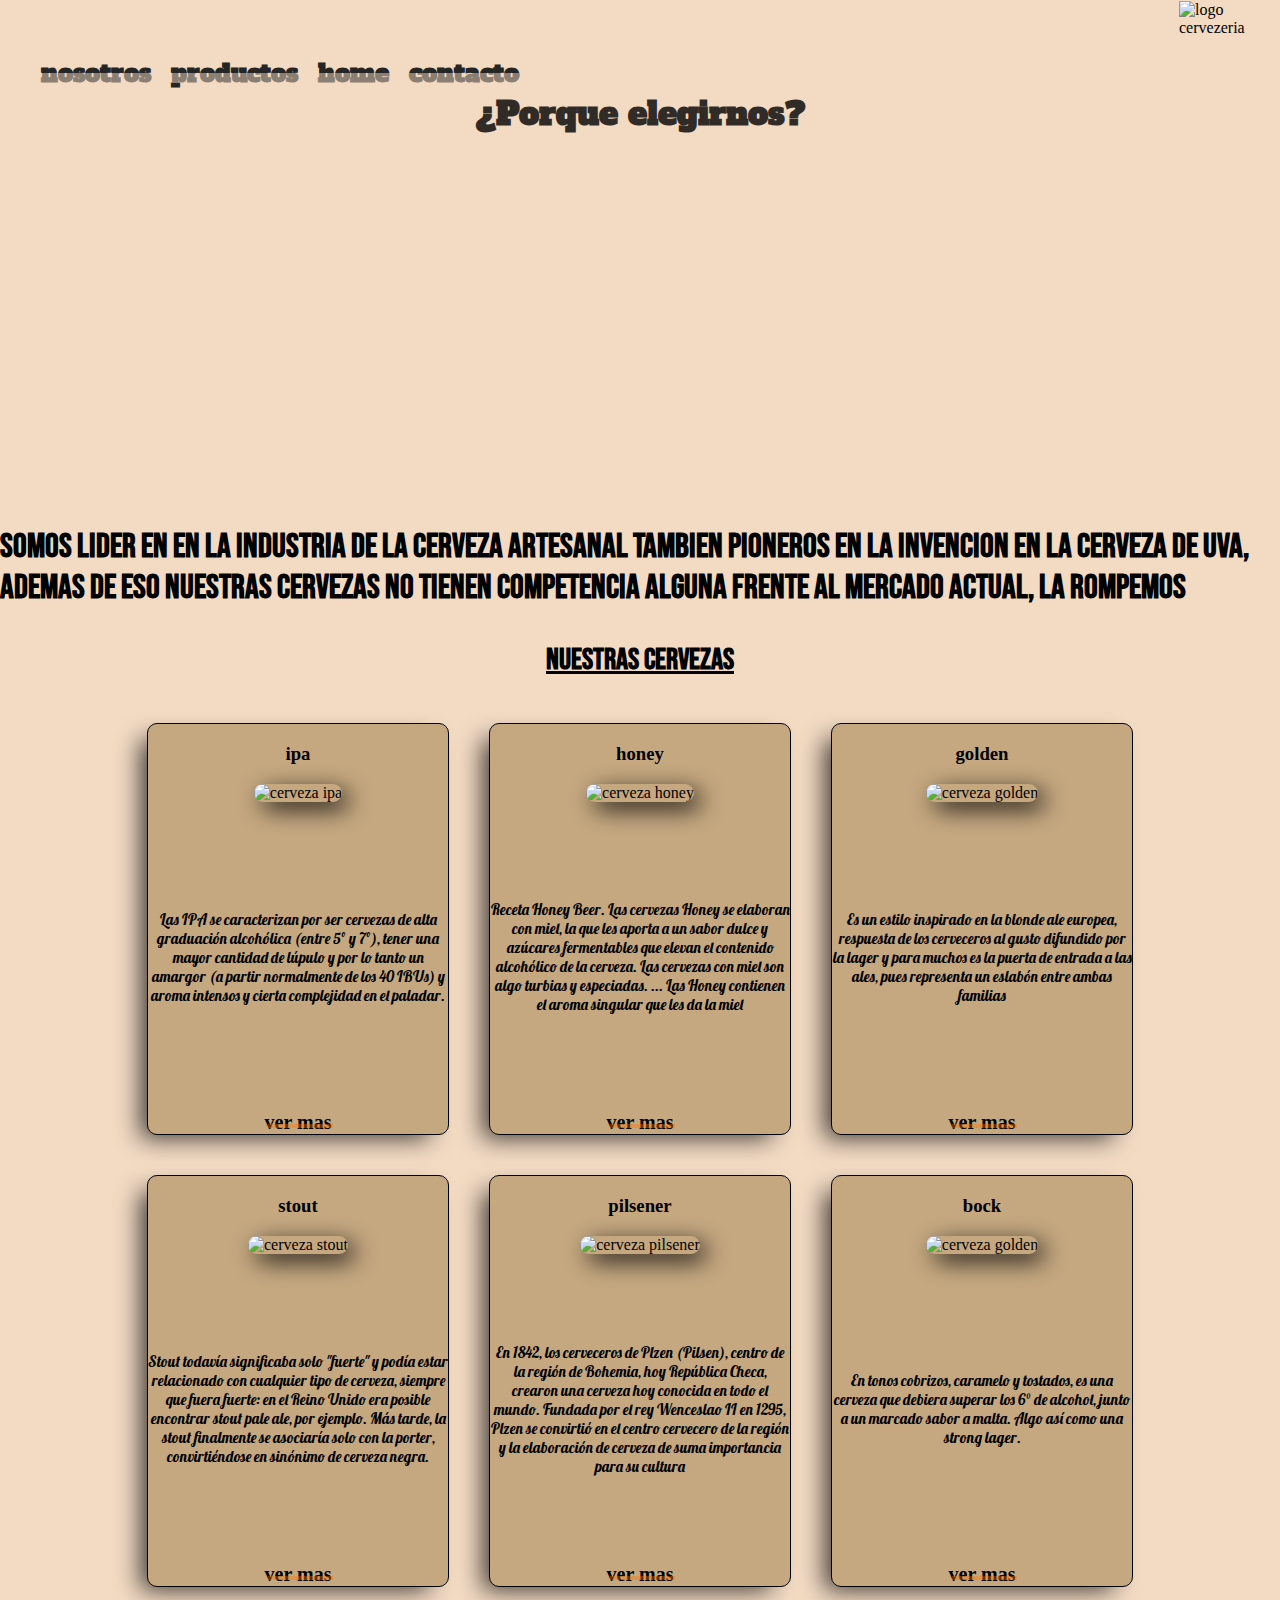
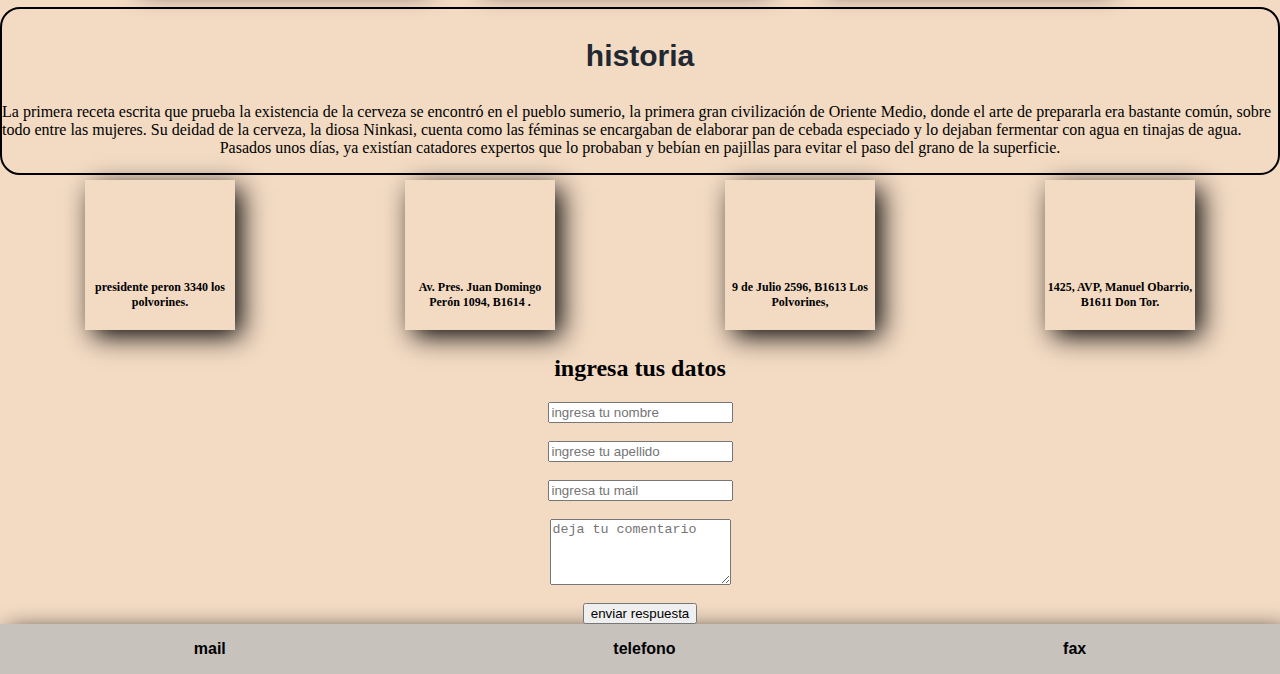
==== index.html @ 92545212 "subida" ====
<!DOCTYPE html>
<html lang="en">
  <head>
    <meta charset="UTF-8" />
    <meta http-equiv="X-UA-Compatible" content="IE=edge" />
    <meta name="viewport" content="width=device-width, initial-scale=1.0" />
    <title>Document</title>
    <link rel="stylesheet" href="styles.css" />
    <link rel="preconnect" href="https://fonts.gstatic.com" />
    <link
      href="https://fonts.googleapis.com/css2?family=Bebas+Neue&display=swap"
      rel="stylesheet"
    />
    <link rel="preconnect" href="https://fonts.gstatic.com" />
    <link
      href="https://fonts.googleapis.com/css2?family=Alfa+Slab+One&display=swap"
      rel="stylesheet"
    />
    <link rel="preconnect" href="https://fonts.gstatic.com" />
    <link
      href="https://fonts.googleapis.com/css2?family=Lobster&display=swap"
      rel="stylesheet"
    />
  </head>
  <body>
    <!-- navbar -->
    <nav>
      <!-- logo -->
      <img
        width="100px"
        src="https://st3.depositphotos.com/8387110/14008/v/600/depositphotos_140082502-stock-illustration-craft-beer-logo-vector-illustration.jpg"
        alt="logo cervezeria"
      />
      <div id="ul1">
        <ul>
          <li>
            <a href="#nosotros1a">nosotros</a>
            <div class="marron1"></div>
          </li>
          <li>
            <a href="#cervezas">productos</a>
            <div class="marron2"></div>
          </li>
          <li>
            <a href="#">home</a>
            <div class="marron3"></div>
          </li>
          <li>
            <a href="#contacto">contacto</a>
            <div class="marron4"></div>
          </li>
        </ul>
      </div>
    </nav>
    <!--home -->
    <header>
      <div id="home">
        <h1 class="h1">¿Porque elegirnos?</h1>
      </div>
    </header>
    <div>
      <p class="home2">
        somos lider en en la industria de la cerveza artesanal tambien pioneros
        en la invencion en la cerveza de uva, ademas de eso nuestras cervezas no
        tienen competencia alguna frente al mercado actual, la rompemos
      </p>
    </div>
    <!--(conteiner) section -->

    <h2 id="nc">Nuestras cervezas</h2>

    <div>
      <section id="cervezas123">
        <article>
          <div>
            <h3 class="tiposcervezas">ipa</h3>
            <img
              id="imgbirra"
              width="200px"
              height="200px"
              src="https://encrypted-tbn0.gstatic.com/images?q=tbn:ANd9GcQm0LpRQClct9SFVnupqAM121lbE4QmOv5eeg&usqp=CAU"
              alt="cerveza ipa"
            />
          </div>
          <div>
            <p>
              Las IPA se caracterizan por ser cervezas de alta graduación
              alcohólica (entre 5º y 7º), tener una mayor cantidad de lúpulo y
              por lo tanto un amargor (a partir normalmente de los 40 IBUs) y
              aroma intensos y cierta complejidad en el paladar.
            </p>
          </div>
          <div class="grispadre">
            <a href="#">ver mas</a>
            <div class="gris"></div>
          </div>
        </article>

        <article>
          <div>
            <h3 class="tiposcervezas">honey</h3>
            <img
              id="imgbirra"
              width="200px"
              src="https://i.pinimg.com/736x/e4/86/8b/e4868b13ad65757e437027c98bfe6259.jpg"
              alt="cerveza honey"
            />
          </div>
          <div>
            <p>
              Receta Honey Beer. Las cervezas Honey se elaboran con miel, la que
              les aporta a un sabor dulce y azúcares fermentables que elevan el
              contenido alcohólico de la cerveza. Las cervezas con miel son algo
              turbias y especiadas. ... Las Honey contienen el aroma singular
              que les da la miel
            </p>
          </div>
          <div class="grispadre">
            <a href="#">ver mas</a>
            <div class="gris"></div>
          </div>
        </article>

        <article>
          <div>
            <h3 class="tiposcervezas">golden</h3>
            <img
              id="imgbirra"
              width="200px"
              src="https://untappd.akamaized.net/photos/2020_09_14/b488976ab494a31472f28e29baf1fe9d_640x640.jpg"
              alt="cerveza golden"
            />
          </div>
          <div>
            <p>
              Es un estilo inspirado en la blonde ale europea, respuesta de los
              cerveceros al gusto difundido por la lager y para muchos es la
              puerta de entrada a las ales, pues representa un eslabón entre
              ambas familias
            </p>
          </div>
          <div class="grispadre">
            <a href="#">ver mas</a>
            <div class="gris"></div>
          </div>
        </article>
      </section>
    </div>

    <div>
      <section id="cervezas123">
        <article>
          <div>
            <h3 class="tiposcervezas">stout</h3>
            <img
              id="imgbirra"
              width="200px"
              height="200px"
              src="https://cdn.shopify.com/s/files/1/0339/9513/files/stoutjkhhf_600x600.jpg?v=1614768259"
              alt="cerveza stout"
            />
          </div>
          <div>
            <p>
              Stout todavía significaba solo "fuerte" y podía estar relacionado
              con cualquier tipo de cerveza, siempre que fuera fuerte: en el
              Reino Unido era posible encontrar stout pale ale, por ejemplo. Más
              tarde, la stout finalmente se asociaría solo con la porter,
              convirtiéndose en sinónimo de cerveza negra.
            </p>
          </div>
          <div class="grispadre">
            <a href="#">ver mas</a>
            <div class="gris"></div>
          </div>
        </article>

        <article>
          <div>
            <h3 class="tiposcervezas">pilsener</h3>
            <img
              id="imgbirra"
              width="200px"
              src="https://encrypted-tbn0.gstatic.com/images?q=tbn:ANd9GcQnhBqxGJTlVVDPF4VMhHCu3gKOAnJlY218PQ&usqp=CAU"
              alt="cerveza pilsener"
            />
          </div>
          <div>
            <p>
              En 1842, los cerveceros de Plzen (Pilsen), centro de la región de
              Bohemia, hoy República Checa, crearon una cerveza hoy conocida en
              todo el mundo. Fundada por el rey Wenceslao II en 1295, Plzen se
              convirtió en el centro cervecero de la región y la elaboración de
              cerveza de suma importancia para su cultura
            </p>
          </div>
          <div class="grispadre">
            <a href="#">ver mas</a>
            <div class="gris"></div>
          </div>
        </article>

        <article>
          <div>
            <h3 class="tiposcervezas">bock</h3>
            <img
              id="imgbirra"
              width="200px"
              src="https://maltosaa.com.mx/wp-content/uploads/traditional-bock.jpg"
              alt="cerveza golden"
            />
          </div>
          <div>
            <p>
              En tonos cobrizos, caramelo y tostados, es una cerveza que debiera
              superar los 6° de alcohol, junto a un marcado sabor a malta. Algo
              así como una strong lager.
            </p>
          </div>
          <div class="grispadre">
            <a href="#">ver mas</a>
            <div class="gris"></div>
          </div>
        </article>
      </section>
    </div>

    <!-- section irrelevante  -->
    <div>
      <div id="nosotros1a">
        <h3>historia</h3>
        <p>
          La primera receta escrita que prueba la existencia de la cerveza se
          encontró en el pueblo sumerio, la primera gran civilización de Oriente
          Medio, donde el arte de prepararla era bastante común, sobre todo
          entre las mujeres. Su deidad de la cerveza, la diosa Ninkasi, cuenta
          como las féminas se encargaban de elaborar pan de cebada especiado y
          lo dejaban fermentar con agua en tinajas de agua. Pasados unos días,
          ya existían catadores expertos que lo probaban y bebían en pajillas
          para evitar el paso del grano de la superficie.
        </p>
      </div>
      <div id="sucursales">
        <div class="punto1">
          <a href="#" class="nosotros1b"
            >presidente peron 3340 los polvorines.</a
          >
        </div>
        <div class="punto2">
          <a href="#" class="nosotros1b"
            >Av. Pres. Juan Domingo Perón 1094, B1614 .</a
          >
        </div>
        <div class="punto3">
          <a href="#" class="nosotros1b"
            >9 de Julio 2596, B1613 Los Polvorines,</a
          >
        </div>
        <div class="punto4">
          <a href="#" class="nosotros1b"
            >1425, AVP, Manuel Obarrio, B1611 Don Tor.</a
          >
        </div>
      </div>
      <!-- form-->
      <div>
        <h2 id="contacto">ingresa tus datos</h2>
        <form>
          <input type="text" placeholder="ingresa tu nombre" />
          <br />
          <input type="text" placeholder="ingrese tu apellido" />
          <br />
          <input type="text" placeholder="ingresa tu mail" />
          <br />
          <textarea rows="4" placeholder="deja tu comentario"></textarea>
          <br />
          <button type="submit">enviar respuesta</button>
        </form>
      </div>
      <!--footer -->
      <div>
        <footer>
          <p>mail</p>
          <p>telefono</p>
          <p>fax</p>
        </footer>
      </div>
    </div>
  </body>
</html>
---- styles.css ----
:root {
  --primero: #cc9b6d;
  --segundo: #f1ca89;
  --vivos: #f2dac3;
  --texto: #c8c2bc;
  --texto1: "Bebas Neue";
}

body {
  background-color: var(--vivos);
  margin: 0px;
}

nav {
  display: flex;
  flex-direction: row-reverse;
  justify-content: space-between;
  height: 90px;
  margin: 1px 1px 1px 1px;
}
/* media query */

@media only screen and (max-width: 600px) {
  nav {
    width: 100%;
  }
  ul{
    width: 100%;
    display: flex;
    flex-direction:row;
    left: -10px;
  }
  nav div a {
    font-size: 12px;
  }
  .marron1 {
    z-index: -1;
  }
  .marron2 {
    z-index: -1;
  }
  .marron3 {
    z-index: -1;
  }
  .marron4 {
    z-index: -1;
  }
}

@media only screen and (min-width: 600px) {
  nav div a {
    font-size: 20px;
  }
}

@media only screen and (min-width: 768px) {
  nav div a {
    font-size: 24px;
  }
}

@media only screen and (max-width: 992px) {
  nav {
    width: 100%;
  }
  #ul1 {
    width: 100%;
  }
  ul {
    display: flex;
    justify-content: center;
  }
}

li {
  margin: 0px 20px 0px 0px;
  margin-top: 40px;
  font-family: "Alfa Slab One";
  list-style: none;
  font-weight: bold;
}

nav div img {
  display: flex;
  justify-content: end;
  width: 90px;
  height: 90px;
}

nav ul {
  display: flex;
  position: relative;
}

nav a {
  text-decoration: none;
  font-size: 24px;
  color: #252525;
}

.marron1 {
  width: 112px;
  height: 10px;
  background-color: var(--vivos);
  position: absolute;
  bottom: 10%;
  opacity: 0.5;
}

.marron2 {
  width: 128px;
  height: 10px;
  background-color: var(--vivos);
  position: absolute;
  bottom: 10%;
  opacity: 0.5;
}

.marron3 {
  width: 72px;
  height: 10px;
  background-color: var(--vivos);
  position: absolute;
  bottom: 10%;
  opacity: 0.5;
}

.marron4 {
  width: 110px;
  height: 10px;
  background-color: var(--vivos);
  position: absolute;
  bottom: 10%;
  opacity: 0.5;
}

li:hover .marron1 {
  height: 3px;
  transition-duration: 200ms;
}

li:hover .marron2 {
  height: 3px;
  transition-duration: 200ms;
}

li:hover .marron3 {
  height: 3px;
  transition-duration: 200ms;
}

li:hover .marron4 {
  height: 3px;
  transition-duration: 200ms;
}
#home {
  margin: 0%;
  height: 400px;
  width: 1400px;
  background-image: url(https://turismo.rionegro.gov.ar/files/contenidos/1547657058_slider-experiencias-cerveza-artesanal.jpg);
  background-size: contain;
  background-repeat: no-repeat;
  background-position: center;
  background-size: cover;
}

@media only screen and (min-width: 992px) {
  header {
    width: 100%;
  }
  #home {
    width: 100%;
  }
}

@media only screen and (min-width: 600px) {
  header {
    width: 100%;
  }
  #home {
    width: 100%;
    align-items: center;
  }
  #home h1 {
    margin: 0px;
  }
}

@media only screen and (max-width: 600px) {
  #home h1 {
    margin: 0%;
  }
  header {
    width: 100%;
  }
  #home {
    width: 100%;
    align-items: center;
  }
}

.home2 {
  color: var(--texto1);
  font-size: 34px;
  font-family: var(--texto1);
  font-weight: bold;
  align-items: center;
}

h1 {
  text-align-last: center;
  color: black;
  font-size: 32px;
  font-family: "Alfa Slab One";
  margin: 10px 500px;
  opacity: 0.8;
}

#home:hover h1 {
  font-size: 36px;
  opacity: 1;
  transition-delay: 1s;
  transition-duration: 1s;
}
#home:hover {
  height: 450px;
  transition-duration: 2s;
}
/* section */

@media only screen and (max-width: 600px) {
  .gris {
    z-index: -2;
  }
}
@media only screen and (min-width: 600px) {
  .gris {
    z-index: -2;
  }
}

@media only screen and (min-width: 768px) {
  .gris {
    width: 0px;
    height: 0px;
    z-index: -2;
  }
}

@media only screen and (max-width: 992px) {
  .gris {
    z-index: -1;
  }
  #padre {
    width: 100%;
  }
  #cervezas123 {
    display: flex;
    flex-direction: column;
    align-items: center;
  }
  #cervezas123 article {
    width: 80%;
  }
}

@media only screen and (min-width: 1200px) {
  #padre {
  }
  .gris {
    z-index: 1;
  }
}

#nc {
  font-size: 30px;
  text-align: center;
  font-family: var(--texto1);
  text-decoration: underline;
}

#cervezas123 {
  display: flex;
  justify-content: center;
}

.tiposcervezas {
  color: black;
  text-align: center;
}

article {
  display: flex;
  justify-content: space-between;
  flex-direction: column;
  text-decoration: none;
  height: 100%;
  width: 100%;
  text-align: center;
}

article a {
  text-decoration: none;
  color: black;
  font-weight: bold;
  font-size: 20px;
}
.grispadre {
  position: relative;
  display: flex;
  flex-direction: column;
}
.gris {
  background-color: rgba(255, 115, 0, 0.651);
  margin: 1px 120px;
  width: 65px;
  height: 4px;
  position: absolute;
  bottom: 20%;
  opacity: 0.6;
}
.grispadre:hover .gris {
  height: 8px;
  width: 0px;
  transition-delay: 200ms;
  transition-duration: 1.1s;
}
#imgbirra {
  margin: 1px 80px;
  box-shadow: 7px 7px 25px -1px;
  border-radius: 10px;
  width: 150px;
  height: 150px;
}

div section article {
  width: 300px;
  height: 410px;
  border: 1px black solid;
  border-radius: 10px;
  margin: 20px 20px;
  background-color: #c5a880;
  box-shadow: -13px 10px 25px -7px rgba(0, 0, 0, 0.75);
}

div section article p {
  height: 100%;
  text-align: center;
  font-size: 15px;
  font-family: "Lobster", cursive;
  font-weight: 500px;
}

#imgbirra:hover {
  opacity: 0.8;
  width: 160px;
  height: 160px;
}

div section article p:hover {
  text-decoration: underline;
}

#nosotros {
  font-size: 40px;
  text-align: center;
  text-decoration-line: underline;
  color: coral;
}

#nosotros1a {
  border: 2px solid black;
  border-radius: 20px;
  text-align-last: center;
}

#nosotros1a h3 {
  color: #222831;
  font-size: 30px;
  font-family: sans-serif;
}

#sucursales {
  display: flex;
  justify-content: space-around;
}

.punto1 {
  background-image: url(https://i2.wp.com/hipertextual.com/wp-content/uploads/2020/04/hipertextual-mas-facil-durante-cuarentena-google-maps-muestra-que-restaurantes-envian-domicilio-2020815281.jpg?fit=1200%2C800&ssl=1);
  background-position: center;
  width: 150px;
  height: 150px;
  box-shadow: 7px 7px 25px -1px;
  text-align: center;
  background-size: cover;
  margin: 5px;
  display: flex;
  flex-direction: column;
  position: relative;
}

.punto2 {
  background-image: url(https://i2.wp.com/hipertextual.com/wp-content/uploads/2020/04/hipertextual-mas-facil-durante-cuarentena-google-maps-muestra-que-restaurantes-envian-domicilio-2020815281.jpg?fit=1200%2C800&ssl=1);
  background-position: center;
  width: 150px;
  height: 150px;
  box-shadow: 7px 7px 25px -1px;
  text-align: center;
  background-size: cover;
  margin: 5px;
  display: flex;
  flex-direction: column;
  position: relative;
}

.punto3 {
  background-image: url(https://i2.wp.com/hipertextual.com/wp-content/uploads/2020/04/hipertextual-mas-facil-durante-cuarentena-google-maps-muestra-que-restaurantes-envian-domicilio-2020815281.jpg?fit=1200%2C800&ssl=1);
  background-position: center;
  width: 150px;
  height: 150px;
  box-shadow: 7px 7px 25px -1px;
  text-align: center;
  background-size: cover;
  margin: 5px;
  display: flex;
  flex-direction: column;
  position: relative;
}

.punto4 {
  background-image: url(https://i2.wp.com/hipertextual.com/wp-content/uploads/2020/04/hipertextual-mas-facil-durante-cuarentena-google-maps-muestra-que-restaurantes-envian-domicilio-2020815281.jpg?fit=1200%2C800&ssl=1);
  background-position: center;
  width: 150px;
  height: 150px;
  box-shadow: 7px 7px 25px -1px;
  text-align: center;
  background-size: cover;
  margin: 5px;
  display: flex;
  flex-direction: column;
  position: relative;
}

.nosotros1b {
  color: black;
  text-decoration-line: none;
  font-size: 12px;
  text-align-last: center;
  position: absolute;
  margin: 100px 0px;
  font-weight: bold;
}

#contacto {
  color: black;
}

@media only screen and (min-width: 600px) {
  div form {
    display: flex;
    flex-direction: column;
    align-items: center;
  }
  #contacto {
    text-align: center;
  }
}
@media only screen and (max-width: 600px) {
  #contacto {
    text-align: center;
  }
  div form {
    display: flex;
    flex-direction: column;
    align-items: center;
  }
}

footer {
  display: flex;
  justify-content: space-around;
  font-family: Impact, Haettenschweiler, "Arial Narrow Bold", sans-serif;
  background-color: var(--texto);
  font-weight: bold;
  box-shadow: 7px 7px 25px -1px;
}

@media only screen and (max-width: 600px) {
  div footer {
    display: flex;
    flex-direction: column;
    justify-content: center;
    text-align: center;
  }
}
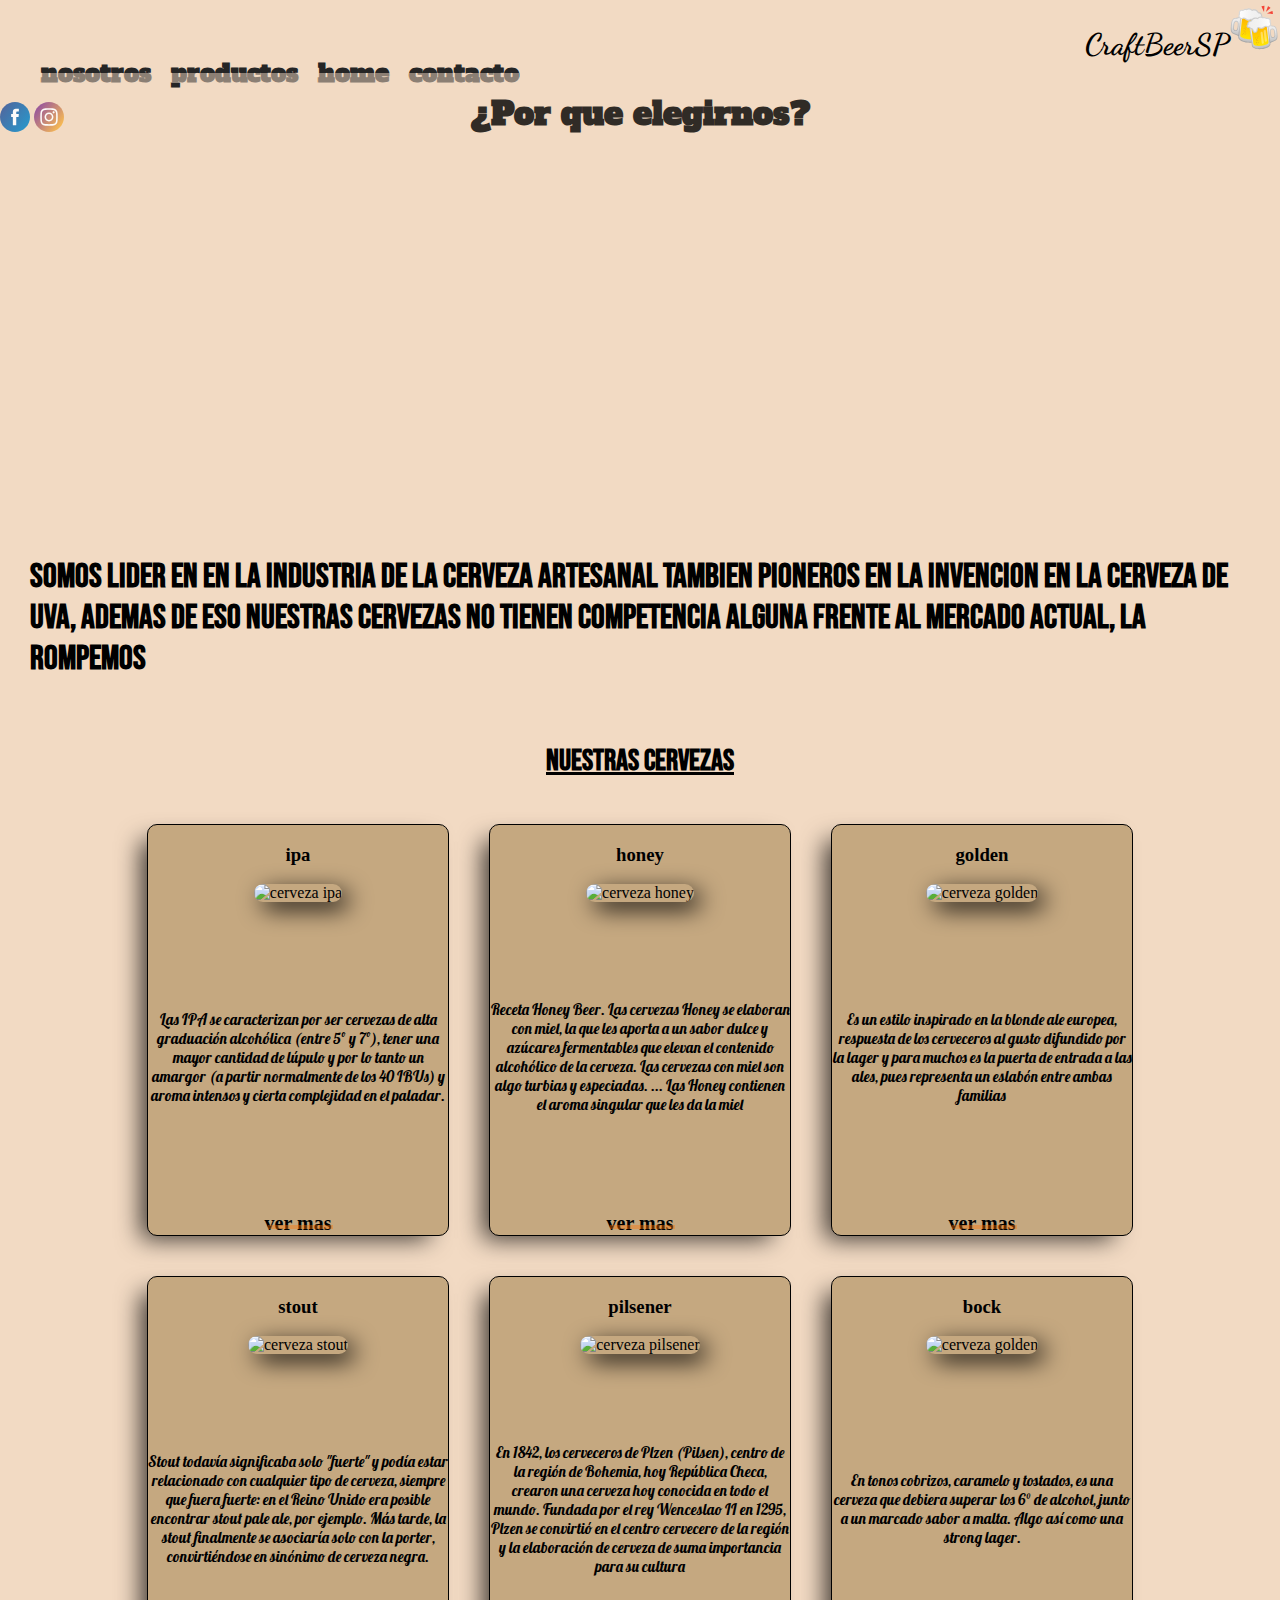
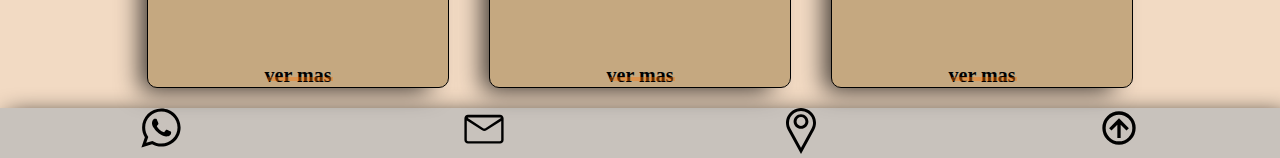
==== commit 5229ff23: "subida final proyecto 1" ====
--- a/index.html
+++ b/index.html
@@ -21,32 +21,35 @@
       href="https://fonts.googleapis.com/css2?family=Lobster&display=swap"
       rel="stylesheet"
     />
+    <link rel="preconnect" href="https://fonts.gstatic.com">
+<link href="https://fonts.googleapis.com/css2?family=Dancing+Script&display=swap" rel="stylesheet">
+
   </head>
   <body>
     <!-- navbar -->
     <nav>
       <!-- logo -->
-      <img
-        width="100px"
-        src="https://st3.depositphotos.com/8387110/14008/v/600/depositphotos_140082502-stock-illustration-craft-beer-logo-vector-illustration.jpg"
-        alt="logo cervezeria"
-      />
+      <div id="logo"> 
+        <h2>CraftBeerSP</h2>
+        <img  src="imagenes/32440clinkingbeermugs_98851.svg" alt="logocerveza">
+      </div>
+     
       <div id="ul1">
         <ul>
           <li>
-            <a href="#nosotros1a">nosotros</a>
+            <a href="nosotros.html" target="_blank">nosotros</a>
             <div class="marron1"></div>
           </li>
           <li>
-            <a href="#cervezas">productos</a>
+            <a href="#cervezas123">productos</a>
             <div class="marron2"></div>
           </li>
           <li>
-            <a href="#">home</a>
+            <a href="index.html">home</a>
             <div class="marron3"></div>
           </li>
           <li>
-            <a href="#contacto">contacto</a>
+            <a href="contacto.html">contacto</a>
             <div class="marron4"></div>
           </li>
         </ul>
@@ -54,8 +57,12 @@
     </nav>
     <!--home -->
     <header>
+      <div id="iconos">
+      <a href="https://www.facebook.com/" target="_blank"><img width="30px" src="imagenes/facebook_logo_icon_187312.svg" alt="logofacebook"></a>
+     <a href="https://www.instagram.com/" target="_blank"><img  width="30px" src="imagenes/instagram_logo_icon_187313.svg" alt="logoinstagram"></a> 
+    </div>
       <div id="home">
-        <h1 class="h1">¿Porque elegirnos?</h1>
+        <h1 class="h1">¿Por que elegirnos?</h1>
       </div>
     </header>
     <div>
@@ -225,64 +232,13 @@
       </section>
     </div>
 
-    <!-- section irrelevante  -->
-    <div>
-      <div id="nosotros1a">
-        <h3>historia</h3>
-        <p>
-          La primera receta escrita que prueba la existencia de la cerveza se
-          encontró en el pueblo sumerio, la primera gran civilización de Oriente
-          Medio, donde el arte de prepararla era bastante común, sobre todo
-          entre las mujeres. Su deidad de la cerveza, la diosa Ninkasi, cuenta
-          como las féminas se encargaban de elaborar pan de cebada especiado y
-          lo dejaban fermentar con agua en tinajas de agua. Pasados unos días,
-          ya existían catadores expertos que lo probaban y bebían en pajillas
-          para evitar el paso del grano de la superficie.
-        </p>
-      </div>
-      <div id="sucursales">
-        <div class="punto1">
-          <a href="#" class="nosotros1b"
-            >presidente peron 3340 los polvorines.</a
-          >
-        </div>
-        <div class="punto2">
-          <a href="#" class="nosotros1b"
-            >Av. Pres. Juan Domingo Perón 1094, B1614 .</a
-          >
-        </div>
-        <div class="punto3">
-          <a href="#" class="nosotros1b"
-            >9 de Julio 2596, B1613 Los Polvorines,</a
-          >
-        </div>
-        <div class="punto4">
-          <a href="#" class="nosotros1b"
-            >1425, AVP, Manuel Obarrio, B1611 Don Tor.</a
-          >
-        </div>
-      </div>
-      <!-- form-->
-      <div>
-        <h2 id="contacto">ingresa tus datos</h2>
-        <form>
-          <input type="text" placeholder="ingresa tu nombre" />
-          <br />
-          <input type="text" placeholder="ingrese tu apellido" />
-          <br />
-          <input type="text" placeholder="ingresa tu mail" />
-          <br />
-          <textarea rows="4" placeholder="deja tu comentario"></textarea>
-          <br />
-          <button type="submit">enviar respuesta</button>
-        </form>
-      </div>
       <!--footer -->
       <div>
         <footer>
-          <p>mail</p>
-          <p>telefono</p>
-          <p>fax</p>
+          <a href="#" target="_blank"> <img  width="40px" src="imagenes/whatsapp_icon_188135.svg" alt="whatsapp"> </a>
+          <a href="https://mail.google.com/mail/u/0/#inbox" target="_blank"> <img width="40px" src="imagenes/mail_envelope_icon_188206.svg" alt="mail"> </a>
+          <a href="form.html" target="_blank"> <img width="30px" src="imagenes/1491254387-pindestinationmaplocation_82942.svg" alt="ubicacion"> </a>
+          <a href="http://127.0.0.1:5500/index.html"> <img width="40px" src="imagenes/arrow_up_circle_outline_icon_139939.svg" alt="flecha"> </a>
         </footer>
       </div>
     </div>
--- a/styles.css
+++ b/styles.css
@@ -18,16 +18,52 @@
   height: 90px;
   margin: 1px 1px 1px 1px;
 }
+#logo {
+  display: flex;
+  font-family: "Dancing Script";
+  font-size: 20px;
+}
+#logo img {
+  width: 50px;
+  height: 50px;
+}
+@media only screen and (max-width: 992px) {
+  #logo {
+    width: 60%;
+    height: 60%;
+  }
+}
+@media only screen and (max-width: 768px) {
+  #logo img {
+    width: 35px;
+    height: 35px;
+  }
+  #logo {
+    width: 50%;
+    height: 50%;
+  }
+}
+@media only screen and (max-width: 600px) {
+  #logo img {
+    width: 25px;
+    height: 25px;
+  }
+  #logo {
+    width: 40%;
+    height: 40%;
+  }
+}
+
 /* media query */
 
 @media only screen and (max-width: 600px) {
   nav {
     width: 100%;
   }
-  ul{
+  ul {
     width: 100%;
     display: flex;
-    flex-direction:row;
+    flex-direction: row;
     left: -10px;
   }
   nav div a {
@@ -78,13 +114,6 @@
   font-family: "Alfa Slab One";
   list-style: none;
   font-weight: bold;
-}
-
-nav div img {
-  display: flex;
-  justify-content: end;
-  width: 90px;
-  height: 90px;
 }
 
 nav ul {
@@ -198,8 +227,17 @@
     align-items: center;
   }
 }
-
+header {
+  position: relative;
+}
+#iconos {
+  position: absolute;
+  margin-top: 10px;
+  z-index: 2;
+  opacity: 0.9;
+}
 .home2 {
+  padding: 30px;
   color: var(--texto1);
   font-size: 34px;
   font-family: var(--texto1);
@@ -229,6 +267,10 @@
 /* section */
 
 @media only screen and (max-width: 600px) {
+  article div img {
+    width: 90%;
+    height: 70%;
+  }
   .gris {
     z-index: -2;
   }
@@ -236,6 +278,10 @@
 @media only screen and (min-width: 600px) {
   .gris {
     z-index: -2;
+  }
+  article #imgbirra {
+    width: 300px;
+    height: 150px;
   }
 }
 
@@ -245,6 +291,18 @@
     height: 0px;
     z-index: -2;
   }
+  article #imgbirra {
+    width: 300px;
+    height: 150px;
+  }
+}
+@media only screen and (min-width: 992px) {
+  article #imgbirra {
+    width: 200px;
+    height: 150px;
+    position: relative;
+    margin: 0px;
+  }
 }
 
 @media only screen and (max-width: 992px) {
@@ -265,8 +323,6 @@
 }
 
 @media only screen and (min-width: 1200px) {
-  #padre {
-  }
   .gris {
     z-index: 1;
   }
@@ -353,7 +409,7 @@
 
 #imgbirra:hover {
   opacity: 0.8;
-  width: 160px;
+  width: 200px;
   height: 160px;
 }
 
@@ -368,15 +424,57 @@
   color: coral;
 }
 
+#nosotros1 {
+  margin: 25px 100px;
+  text-align-last: center;
+  align-items: center;
+}
+#nosotros1a p {
+  font-size: 14px;
+  font-family: var(--texto1);
+}
+
+@media only screen and (min-width: 1200px) {
+  #nosotros1a p {
+    width: 90%;
+  }
+  #nosotros1a span img {
+    width: 80%;
+  }
+}
+
+@media only screen and (min-width: 600px) {
+  #nosotros1a span img {
+    width: 80%;
+  }
+  #nosotros1a p {
+    text-align: center;
+    width: 90%;
+  }
+}
+
+@media only screen and (max-width: 600px) {
+  #nosotros1a span img {
+    width: 80%;
+  }
+  #nosotros1a p {
+    text-align: center;
+    width: 90%;
+  }
+}
+
 #nosotros1a {
-  border: 2px solid black;
-  border-radius: 20px;
-  text-align-last: center;
+  background-color: darkgray;
+}
+body span {
+  display: flex;
+  justify-content: center;
+  align-items: center;
 }
 
 #nosotros1a h3 {
   color: #222831;
-  font-size: 30px;
+  font-size: 25px;
   font-family: sans-serif;
 }
 
@@ -451,8 +549,22 @@
   font-weight: bold;
 }
 
+/* formulario */
+
 #contacto {
   color: black;
+  font-family: var(--texto1);
+}
+
+#form {
+  background-image: url(https://www.gentleman.excelsior.com.mx/wp-content/uploads/2019/03/G-BARRAS-01-1-1080x675.jpg);
+  background-position: center;
+  opacity: 0.8;
+}
+div form {
+  display: flex;
+  flex-direction: column;
+  align-items: center;
 }
 
 @media only screen and (min-width: 600px) {
@@ -493,3 +605,13 @@
     text-align: center;
   }
 }
+#ubicacion {
+  text-align: center;
+}
+
+#ubicacion iframe {
+  width: 900px;
+  height: 500px;
+}
+
+
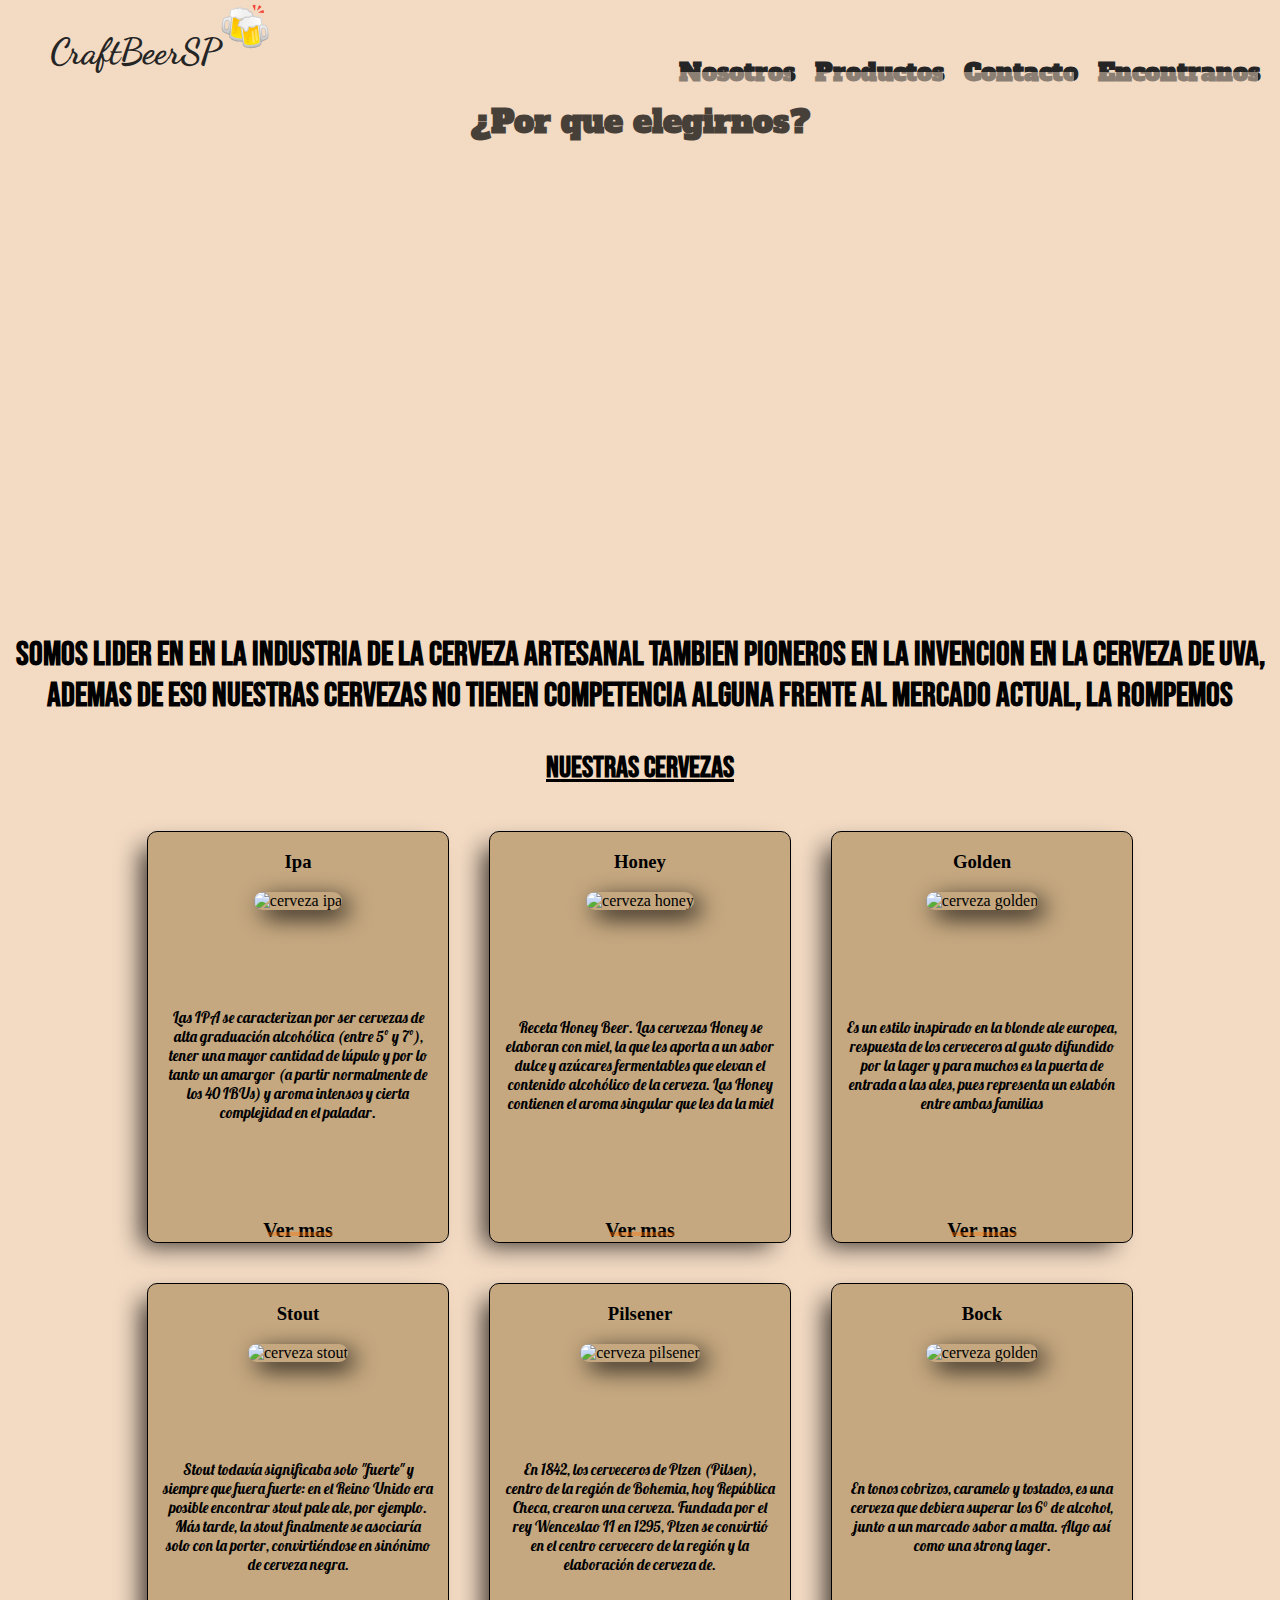
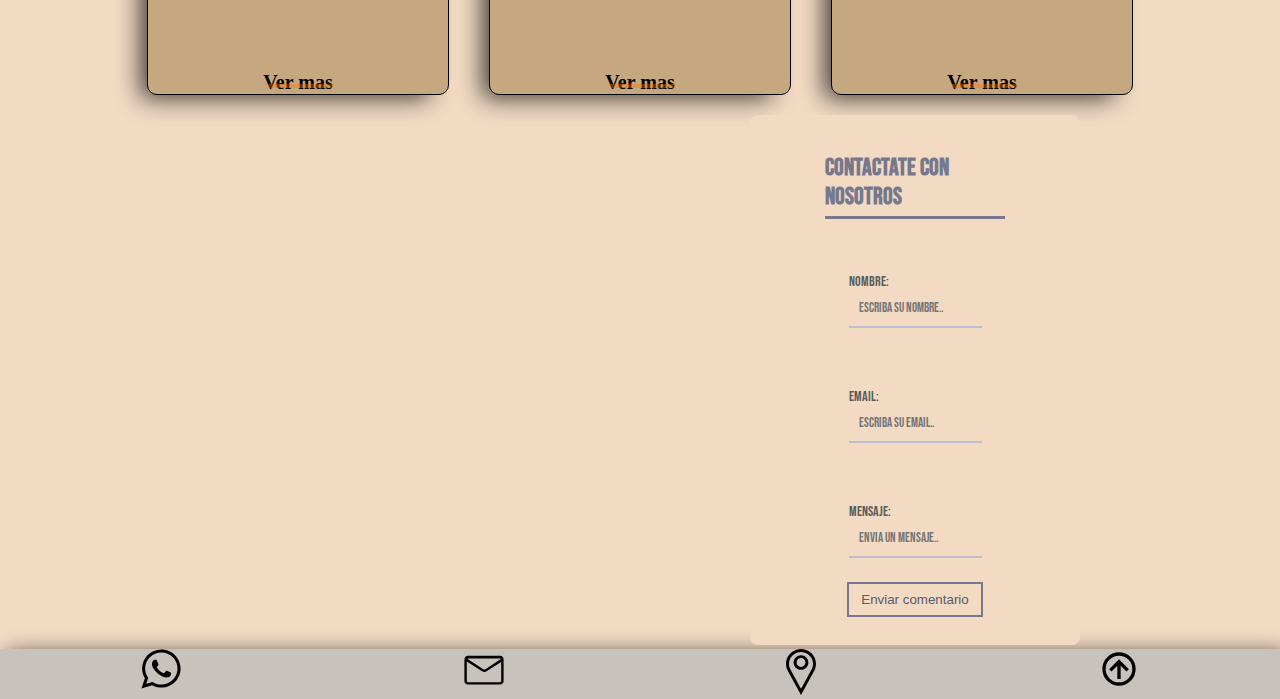
==== commit dacc5ce8: "subida" ====
--- a/index.html
+++ b/index.html
@@ -22,7 +22,7 @@
       rel="stylesheet"
     />
     <link rel="preconnect" href="https://fonts.gstatic.com">
-<link href="https://fonts.googleapis.com/css2?family=Dancing+Script&display=swap" rel="stylesheet">
+   <link href="https://fonts.googleapis.com/css2?family=Dancing+Script&display=swap" rel="stylesheet">
 
   </head>
   <body>
@@ -30,26 +30,25 @@
     <nav>
       <!-- logo -->
       <div id="logo"> 
-        <h2>CraftBeerSP</h2>
-        <img  src="imagenes/32440clinkingbeermugs_98851.svg" alt="logocerveza">
-      </div>
-     
+        <a href="index.html"><h2>CraftBeerSP</h2></a>
+        <a href="index.html"><img  src="imagenes/32440clinkingbeermugs_98851.svg" alt="logocerveza"></a>
+      </div>
       <div id="ul1">
         <ul>
           <li>
-            <a href="nosotros.html" target="_blank">nosotros</a>
+            <a href="#">Nosotros</a>
             <div class="marron1"></div>
           </li>
           <li>
-            <a href="#cervezas123">productos</a>
+            <a href="#cervezas123">Productos</a>
             <div class="marron2"></div>
           </li>
           <li>
-            <a href="index.html">home</a>
+            <a href="#contactanos">Contacto</a>
             <div class="marron3"></div>
           </li>
           <li>
-            <a href="contacto.html">contacto</a>
+            <a href="#ubicacion">Encontranos</a>
             <div class="marron4"></div>
           </li>
         </ul>
@@ -57,30 +56,27 @@
     </nav>
     <!--home -->
     <header>
-      <div id="iconos">
-      <a href="https://www.facebook.com/" target="_blank"><img width="30px" src="imagenes/facebook_logo_icon_187312.svg" alt="logofacebook"></a>
-     <a href="https://www.instagram.com/" target="_blank"><img  width="30px" src="imagenes/instagram_logo_icon_187313.svg" alt="logoinstagram"></a> 
-    </div>
       <div id="home">
         <h1 class="h1">¿Por que elegirnos?</h1>
       </div>
+      <div id="home1">
+        <p class="home2">
+          Somos lider en en la industria de la cerveza artesanal tambien pioneros
+          en la invencion en la cerveza de uva, ademas de eso nuestras cervezas no
+          tienen competencia alguna frente al mercado actual, la rompemos
+        </p>
+      </div>
     </header>
-    <div>
-      <p class="home2">
-        somos lider en en la industria de la cerveza artesanal tambien pioneros
-        en la invencion en la cerveza de uva, ademas de eso nuestras cervezas no
-        tienen competencia alguna frente al mercado actual, la rompemos
-      </p>
-    </div>
+    
     <!--(conteiner) section -->
 
     <h2 id="nc">Nuestras cervezas</h2>
 
-    <div>
+    <div id="art">
       <section id="cervezas123">
         <article>
           <div>
-            <h3 class="tiposcervezas">ipa</h3>
+            <h3 class="tiposcervezas">Ipa</h3>
             <img
               id="imgbirra"
               width="200px"
@@ -98,14 +94,14 @@
             </p>
           </div>
           <div class="grispadre">
-            <a href="#">ver mas</a>
-            <div class="gris"></div>
-          </div>
-        </article>
-
-        <article>
-          <div>
-            <h3 class="tiposcervezas">honey</h3>
+            <a href="#">Ver mas</a>
+            <div class="gris"></div>
+          </div>
+        </article>
+
+        <article>
+          <div>
+            <h3 class="tiposcervezas">Honey</h3>
             <img
               id="imgbirra"
               width="200px"
@@ -117,20 +113,19 @@
             <p>
               Receta Honey Beer. Las cervezas Honey se elaboran con miel, la que
               les aporta a un sabor dulce y azúcares fermentables que elevan el
-              contenido alcohólico de la cerveza. Las cervezas con miel son algo
-              turbias y especiadas. ... Las Honey contienen el aroma singular
+              contenido alcohólico de la cerveza. Las Honey contienen el aroma singular
               que les da la miel
             </p>
           </div>
           <div class="grispadre">
-            <a href="#">ver mas</a>
-            <div class="gris"></div>
-          </div>
-        </article>
-
-        <article>
-          <div>
-            <h3 class="tiposcervezas">golden</h3>
+            <a href="#">Ver mas</a>
+            <div class="gris"></div>
+          </div>
+        </article>
+
+        <article>
+          <div>
+            <h3 class="tiposcervezas">Golden</h3>
             <img
               id="imgbirra"
               width="200px"
@@ -147,18 +142,18 @@
             </p>
           </div>
           <div class="grispadre">
-            <a href="#">ver mas</a>
+            <a href="#">Ver mas</a>
             <div class="gris"></div>
           </div>
         </article>
       </section>
     </div>
 
-    <div>
+    <div id="art">
       <section id="cervezas123">
         <article>
           <div>
-            <h3 class="tiposcervezas">stout</h3>
+            <h3 class="tiposcervezas">Stout</h3>
             <img
               id="imgbirra"
               width="200px"
@@ -169,22 +164,21 @@
           </div>
           <div>
             <p>
-              Stout todavía significaba solo "fuerte" y podía estar relacionado
-              con cualquier tipo de cerveza, siempre que fuera fuerte: en el
+              Stout todavía significaba solo "fuerte" y siempre que fuera fuerte: en el
               Reino Unido era posible encontrar stout pale ale, por ejemplo. Más
               tarde, la stout finalmente se asociaría solo con la porter,
               convirtiéndose en sinónimo de cerveza negra.
             </p>
           </div>
           <div class="grispadre">
-            <a href="#">ver mas</a>
-            <div class="gris"></div>
-          </div>
-        </article>
-
-        <article>
-          <div>
-            <h3 class="tiposcervezas">pilsener</h3>
+            <a href="#">Ver mas</a>
+            <div class="gris"></div>
+          </div>
+        </article>
+
+        <article>
+          <div>
+            <h3 class="tiposcervezas">Pilsener</h3>
             <img
               id="imgbirra"
               width="200px"
@@ -195,21 +189,20 @@
           <div>
             <p>
               En 1842, los cerveceros de Plzen (Pilsen), centro de la región de
-              Bohemia, hoy República Checa, crearon una cerveza hoy conocida en
-              todo el mundo. Fundada por el rey Wenceslao II en 1295, Plzen se
+              Bohemia, hoy República Checa, crearon una cerveza. Fundada por el rey Wenceslao II en 1295, Plzen se
               convirtió en el centro cervecero de la región y la elaboración de
-              cerveza de suma importancia para su cultura
-            </p>
-          </div>
-          <div class="grispadre">
-            <a href="#">ver mas</a>
-            <div class="gris"></div>
-          </div>
-        </article>
-
-        <article>
-          <div>
-            <h3 class="tiposcervezas">bock</h3>
+              cerveza de.
+            </p>
+          </div>
+          <div class="grispadre">
+            <a href="#">Ver mas</a>
+            <div class="gris"></div>
+          </div>
+        </article>
+
+        <article>
+          <div>
+            <h3 class="tiposcervezas">Bock</h3>
             <img
               id="imgbirra"
               width="200px"
@@ -225,22 +218,38 @@
             </p>
           </div>
           <div class="grispadre">
-            <a href="#">ver mas</a>
+            <a href="#">Ver mas</a>
             <div class="gris"></div>
           </div>
         </article>
       </section>
     </div>
+    <!-- encontranos -->
+  <div id="contactanos">
+    <div  id="ubicacion">
+        <iframe src="https://www.google.com/maps/embed?pb=!1m14!1m12!1m3!1d7833.343831056675!2d-58.80175721707106!3d-34.3628101027464!2m3!1f0!2f0!3f0!3m2!1i1024!2i768!4f13.1!5e0!3m2!1ses!2sar!4v1441297040532" width="585" height="240" frameborder="0" style="border:0" allowfullscreen=""></iframe>
+    </div>
+    <div id="formul">
+      <form class="formu">
+          <h2 id="contact">CONTACTATE CON NOSOTROS</h2>
+          <p type="nombre:"><input placeholder="Escriba su Nombre.."></input></p>
+          <p type="Email:"><input placeholder="Escriba su email.."></input></p>
+          <p type="mensaje:"><input placeholder="Envia un mensaje.."></input></p>
+          <button>Enviar comentario</button>
+      </form>
+    </div>
+  </div>
+    
 
       <!--footer -->
       <div>
         <footer>
           <a href="#" target="_blank"> <img  width="40px" src="imagenes/whatsapp_icon_188135.svg" alt="whatsapp"> </a>
           <a href="https://mail.google.com/mail/u/0/#inbox" target="_blank"> <img width="40px" src="imagenes/mail_envelope_icon_188206.svg" alt="mail"> </a>
-          <a href="form.html" target="_blank"> <img width="30px" src="imagenes/1491254387-pindestinationmaplocation_82942.svg" alt="ubicacion"> </a>
-          <a href="http://127.0.0.1:5500/index.html"> <img width="40px" src="imagenes/arrow_up_circle_outline_icon_139939.svg" alt="flecha"> </a>
+          <a href="#"> <img width="30px" src="imagenes/1491254387-pindestinationmaplocation_82942.svg" alt="ubicacion"> </a>
+          <a href="index.html"> <img width="40px" src="imagenes/arrow_up_circle_outline_icon_139939.svg" alt="flecha"> </a>
         </footer>
       </div>
-    </div>
+    
   </body>
 </html>
--- a/styles.css
+++ b/styles.css
@@ -8,104 +8,94 @@
 
 body {
   background-color: var(--vivos);
-  margin: 0px;
+  margin:0px;
 }
 
 nav {
   display: flex;
-  flex-direction: row-reverse;
+  flex-direction: row;
   justify-content: space-between;
+  width: 100%;
   height: 90px;
-  margin: 1px 1px 1px 1px;
-}
+  position: fixed;
+  z-index: 2;
+  top: 0;
+  background-color: var(--vivos);
+}
+
 #logo {
+  position: relative;
+  left: 50px;
   display: flex;
   font-family: "Dancing Script";
   font-size: 20px;
 }
+
 #logo img {
   width: 50px;
   height: 50px;
 }
+
+/* media query */
+@media only screen and (max-width: 600px){
+ header #home{
+    width: 550px;
+  }
+nav{
+width: 100%;
+}
+#ul1 ul li a{
+  font-size: 10px;
+}
+}
+
+@media only screen and (max-width: 768px){
+  header div h1{
+    font-size: 25px;
+  }
+  header div{
+  }
+#ul1 ul li a{
+  font-size: 20px;
+}
+}
+
+
 @media only screen and (max-width: 992px) {
-  #logo {
-    width: 60%;
-    height: 60%;
-  }
-}
-@media only screen and (max-width: 768px) {
-  #logo img {
-    width: 35px;
-    height: 35px;
-  }
-  #logo {
-    width: 50%;
-    height: 50%;
-  }
-}
-@media only screen and (max-width: 600px) {
-  #logo img {
-    width: 25px;
-    height: 25px;
-  }
-  #logo {
-    width: 40%;
-    height: 40%;
-  }
-}
-
-/* media query */
-
-@media only screen and (max-width: 600px) {
-  nav {
-    width: 100%;
-  }
-  ul {
-    width: 100%;
-    display: flex;
-    flex-direction: row;
-    left: -10px;
-  }
-  nav div a {
-    font-size: 12px;
-  }
-  .marron1 {
-    z-index: -1;
-  }
-  .marron2 {
-    z-index: -1;
-  }
-  .marron3 {
-    z-index: -1;
-  }
-  .marron4 {
-    z-index: -1;
-  }
-}
-
-@media only screen and (min-width: 600px) {
-  nav div a {
-    font-size: 20px;
-  }
-}
-
-@media only screen and (min-width: 768px) {
-  nav div a {
-    font-size: 24px;
-  }
-}
-
-@media only screen and (max-width: 992px) {
-  nav {
-    width: 100%;
-  }
-  #ul1 {
-    width: 100%;
-  }
-  ul {
-    display: flex;
-    justify-content: center;
-  }
+  header div h1{
+    position: absolute;
+    margin-top: 50px;
+    left: 160px;
+  }
+nav #logo{
+  position: absolute;
+  margin: 0px;
+
+}
+nav{
+  display: flex;
+  flex-direction: column;
+  height: 120px;
+}
+#ul1 ul li  {
+margin-top: 70px;
+}
+ul li .marron1{
+width: 0px;
+height: 0px;
+}
+ul li .marron2{
+  width: 0px;
+  height: 0px;
+}
+ul li .marron3{
+  width: 0px;
+  height: 0px;
+}
+ul li .marron4{
+  width: 0px;
+  height: 0px;
+}
 }
 
 li {
@@ -146,15 +136,6 @@
 }
 
 .marron3 {
-  width: 72px;
-  height: 10px;
-  background-color: var(--vivos);
-  position: absolute;
-  bottom: 10%;
-  opacity: 0.5;
-}
-
-.marron4 {
   width: 110px;
   height: 10px;
   background-color: var(--vivos);
@@ -163,6 +144,15 @@
   opacity: 0.5;
 }
 
+.marron4 {
+  width: 160px;
+  height: 10px;
+  background-color: var(--vivos);
+  position: absolute;
+  bottom: 10%;
+  opacity: 0.5;
+}
+
 li:hover .marron1 {
   height: 3px;
   transition-duration: 200ms;
@@ -182,10 +172,14 @@
   height: 3px;
   transition-duration: 200ms;
 }
+
+li:hover .marron4 {
+  height: 3px;
+  transition-duration: 200ms;
+}
 #home {
-  margin: 0%;
-  height: 400px;
-  width: 1400px;
+  height: 500px;
+  width: 100%;
   background-image: url(https://turismo.rionegro.gov.ar/files/contenidos/1547657058_slider-experiencias-cerveza-artesanal.jpg);
   background-size: contain;
   background-repeat: no-repeat;
@@ -193,51 +187,21 @@
   background-size: cover;
 }
 
-@media only screen and (min-width: 992px) {
-  header {
-    width: 100%;
-  }
-  #home {
-    width: 100%;
-  }
-}
-
-@media only screen and (min-width: 600px) {
-  header {
-    width: 100%;
-  }
-  #home {
-    width: 100%;
-    align-items: center;
-  }
-  #home h1 {
-    margin: 0px;
-  }
-}
-
-@media only screen and (max-width: 600px) {
-  #home h1 {
-    margin: 0%;
-  }
-  header {
-    width: 100%;
-  }
-  #home {
-    width: 100%;
-    align-items: center;
-  }
-}
+
 header {
+  width: 100%;
   position: relative;
-}
-#iconos {
-  position: absolute;
-  margin-top: 10px;
-  z-index: 2;
-  opacity: 0.9;
-}
+  margin:100px 0px 0px 00px;
+}
+
+#home1{
+  width: 100%;
+  text-align: center;
+}
+
 .home2 {
-  padding: 30px;
+  width: 100%;
+  text-align: center;
   color: var(--texto1);
   font-size: 34px;
   font-family: var(--texto1);
@@ -250,8 +214,7 @@
   color: black;
   font-size: 32px;
   font-family: "Alfa Slab One";
-  margin: 10px 500px;
-  opacity: 0.8;
+  opacity: 0.7;
 }
 
 #home:hover h1 {
@@ -261,71 +224,50 @@
   transition-duration: 1s;
 }
 #home:hover {
-  height: 450px;
+  transform: scale(1.01);
   transition-duration: 2s;
 }
-/* section */
-
-@media only screen and (max-width: 600px) {
-  article div img {
-    width: 90%;
-    height: 70%;
-  }
-  .gris {
-    z-index: -2;
-  }
-}
-@media only screen and (min-width: 600px) {
-  .gris {
-    z-index: -2;
-  }
-  article #imgbirra {
-    width: 300px;
-    height: 150px;
-  }
-}
-
-@media only screen and (min-width: 768px) {
-  .gris {
-    width: 0px;
-    height: 0px;
-    z-index: -2;
-  }
-  article #imgbirra {
-    width: 300px;
-    height: 150px;
-  }
-}
-@media only screen and (min-width: 992px) {
-  article #imgbirra {
-    width: 200px;
-    height: 150px;
-    position: relative;
-    margin: 0px;
-  }
-}
-
-@media only screen and (max-width: 992px) {
-  .gris {
-    z-index: -1;
-  }
-  #padre {
-    width: 100%;
-  }
-  #cervezas123 {
-    display: flex;
-    flex-direction: column;
-    align-items: center;
-  }
-  #cervezas123 article {
-    width: 80%;
-  }
-}
-
-@media only screen and (min-width: 1200px) {
-  .gris {
-    z-index: 1;
-  }
+/* section nuestras cervezas */
+
+
+@media only screen and (max-width: 1200px) {
+#art{
+  display: flex;
+  flex-direction: column;
+  align-items: center;
+  width: 100%;
+}  
+section{
+  display: flex;
+  flex-direction: column;
+  align-items: center;
+}
+section article .gris{
+  width: 0px;
+}
+#cervezas123 article{
+  width: 700px;
+}
+#cervezas123 article div img{
+width: 300px;
+}
+}
+
+@media only screen and (max-width: 768px){
+  #cervezas123 article{
+    width: 500px;
+  }
+  #cervezas123 article div img{
+    width: 150px;
+    }
+}
+@media only screen and (max-width: 600px){
+  #cervezas123 article{
+    width: 400px;
+  }
+  #cervezas123 article div img{
+    width: 120px;
+    }
 }
 
 #nc {
@@ -339,6 +281,7 @@
   display: flex;
   justify-content: center;
 }
+
 
 .tiposcervezas {
   color: black;
@@ -404,150 +347,19 @@
   text-align: center;
   font-size: 15px;
   font-family: "Lobster", cursive;
-  font-weight: 500px;
+  padding: 5%;
 }
 
 #imgbirra:hover {
   opacity: 0.8;
-  width: 200px;
-  height: 160px;
+  transform: scale(1.1);
 }
 
 div section article p:hover {
   text-decoration: underline;
 }
 
-#nosotros {
-  font-size: 40px;
-  text-align: center;
-  text-decoration-line: underline;
-  color: coral;
-}
-
-#nosotros1 {
-  margin: 25px 100px;
-  text-align-last: center;
-  align-items: center;
-}
-#nosotros1a p {
-  font-size: 14px;
-  font-family: var(--texto1);
-}
-
-@media only screen and (min-width: 1200px) {
-  #nosotros1a p {
-    width: 90%;
-  }
-  #nosotros1a span img {
-    width: 80%;
-  }
-}
-
-@media only screen and (min-width: 600px) {
-  #nosotros1a span img {
-    width: 80%;
-  }
-  #nosotros1a p {
-    text-align: center;
-    width: 90%;
-  }
-}
-
-@media only screen and (max-width: 600px) {
-  #nosotros1a span img {
-    width: 80%;
-  }
-  #nosotros1a p {
-    text-align: center;
-    width: 90%;
-  }
-}
-
-#nosotros1a {
-  background-color: darkgray;
-}
-body span {
-  display: flex;
-  justify-content: center;
-  align-items: center;
-}
-
-#nosotros1a h3 {
-  color: #222831;
-  font-size: 25px;
-  font-family: sans-serif;
-}
-
-#sucursales {
-  display: flex;
-  justify-content: space-around;
-}
-
-.punto1 {
-  background-image: url(https://i2.wp.com/hipertextual.com/wp-content/uploads/2020/04/hipertextual-mas-facil-durante-cuarentena-google-maps-muestra-que-restaurantes-envian-domicilio-2020815281.jpg?fit=1200%2C800&ssl=1);
-  background-position: center;
-  width: 150px;
-  height: 150px;
-  box-shadow: 7px 7px 25px -1px;
-  text-align: center;
-  background-size: cover;
-  margin: 5px;
-  display: flex;
-  flex-direction: column;
-  position: relative;
-}
-
-.punto2 {
-  background-image: url(https://i2.wp.com/hipertextual.com/wp-content/uploads/2020/04/hipertextual-mas-facil-durante-cuarentena-google-maps-muestra-que-restaurantes-envian-domicilio-2020815281.jpg?fit=1200%2C800&ssl=1);
-  background-position: center;
-  width: 150px;
-  height: 150px;
-  box-shadow: 7px 7px 25px -1px;
-  text-align: center;
-  background-size: cover;
-  margin: 5px;
-  display: flex;
-  flex-direction: column;
-  position: relative;
-}
-
-.punto3 {
-  background-image: url(https://i2.wp.com/hipertextual.com/wp-content/uploads/2020/04/hipertextual-mas-facil-durante-cuarentena-google-maps-muestra-que-restaurantes-envian-domicilio-2020815281.jpg?fit=1200%2C800&ssl=1);
-  background-position: center;
-  width: 150px;
-  height: 150px;
-  box-shadow: 7px 7px 25px -1px;
-  text-align: center;
-  background-size: cover;
-  margin: 5px;
-  display: flex;
-  flex-direction: column;
-  position: relative;
-}
-
-.punto4 {
-  background-image: url(https://i2.wp.com/hipertextual.com/wp-content/uploads/2020/04/hipertextual-mas-facil-durante-cuarentena-google-maps-muestra-que-restaurantes-envian-domicilio-2020815281.jpg?fit=1200%2C800&ssl=1);
-  background-position: center;
-  width: 150px;
-  height: 150px;
-  box-shadow: 7px 7px 25px -1px;
-  text-align: center;
-  background-size: cover;
-  margin: 5px;
-  display: flex;
-  flex-direction: column;
-  position: relative;
-}
-
-.nosotros1b {
-  color: black;
-  text-decoration-line: none;
-  font-size: 12px;
-  text-align-last: center;
-  position: absolute;
-  margin: 100px 0px;
-  font-weight: bold;
-}
+
 
 /* formulario */
 
@@ -563,7 +375,7 @@
 }
 div form {
   display: flex;
-  flex-direction: column;
+  justify-content: center;
   align-items: center;
 }
 
@@ -589,6 +401,7 @@
 }
 
 footer {
+  width: 100%;
   display: flex;
   justify-content: space-around;
   font-family: Impact, Haettenschweiler, "Arial Narrow Bold", sans-serif;
@@ -605,13 +418,125 @@
     text-align: center;
   }
 }
+
+/* ubi, form */
+
+#contactanos{
+  display: flex;
+  flex-direction: row;
+  position: relative;
+  justify-content: center;
+}
+
 #ubicacion {
   text-align: center;
+  position: relative; 
 }
 
 #ubicacion iframe {
-  width: 900px;
-  height: 500px;
-}
-
-
+  width: 550px;
+  height: 530px;
+}
+
+#formul{
+  position: relative;
+  margin:0px;
+}
+
+
+form a img:hover {
+  width: 60px;
+}
+
+.formu {
+  width: 330px;
+  height: 530px;
+  background: var(--vivos);
+  border-radius: 8px;
+  padding: 5px 30px;
+  box-sizing: border-box;
+  font-family: var(--texto1);
+ 
+}
+#contact {
+  margin: 10px 0;
+  padding-bottom: 5px;
+  width: 180px;
+  color: #78788c;
+  border-bottom: 3px solid #78788c;
+}
+
+form input {
+  width: 100%;
+  padding: 10px;
+  box-sizing: border-box;
+  background: none;
+  outline: none;
+  resize: none;
+  border: 0;
+  font-family: var(--texto1);
+  transition: all 0.3s;
+  border-bottom: 2px solid #bebed2;
+}
+form input:focus {
+  border-bottom: 2px solid var(--texto);
+}
+form p:before {
+  content: attr(type);
+  display: block;
+  margin: 28px 0 0;
+  font-size: 14px;
+  color: #5a5a5a;
+}
+form button {
+  float: right;
+  padding: 8px 12px;
+  margin: 8px 0 0;
+  font-family: "Montserrat", sans-serif;
+  border: 2px solid #78788c;
+  background: 0;
+  color: #5a5a6e;
+  cursor: pointer;
+  transition: all 0.3s;
+}
+form button:hover{
+background-color: darkgray;
+transition: 100ms;
+transition-delay: 100ms;
+}
+@media only screen and (max-width: 992px) {
+#contactanos{
+  display: flex;
+  flex-direction: column;
+  width: 100%;
+}
+.formu{
+display: flex;
+margin: 30px 000px;
+justify-content: center;
+align-items: center;
+}
+}
+
+@media only screen and (max-width: 992px){
+  #contactanos{
+    display: flex;
+    flex-direction: column;
+    width: 100%;
+  }
+  .formu{
+    display: flex;
+    margin: 00px 000px;
+    justify-content: center;
+    align-items: center;
+    } 
+}
+@media only screen and (max-width: 600px){
+  footer{
+    width: 550px
+}
+}
+
+
+
+
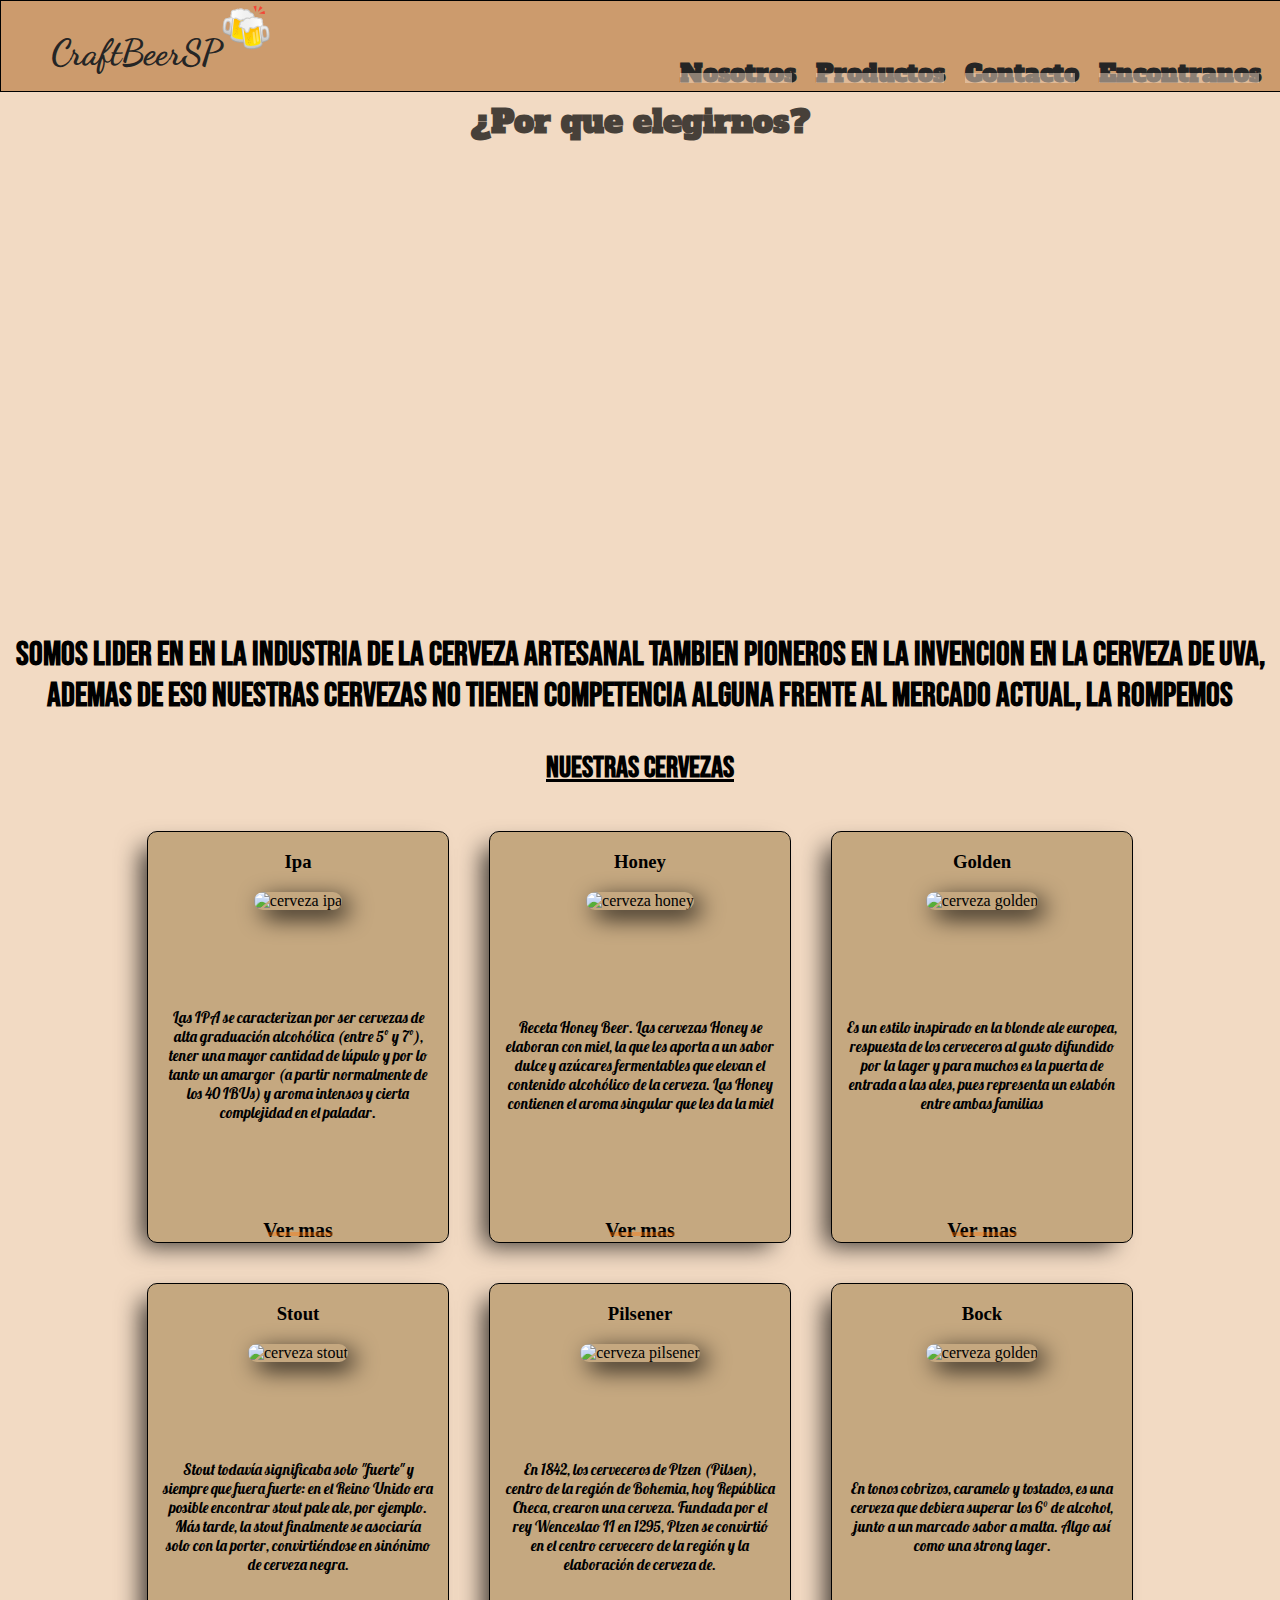
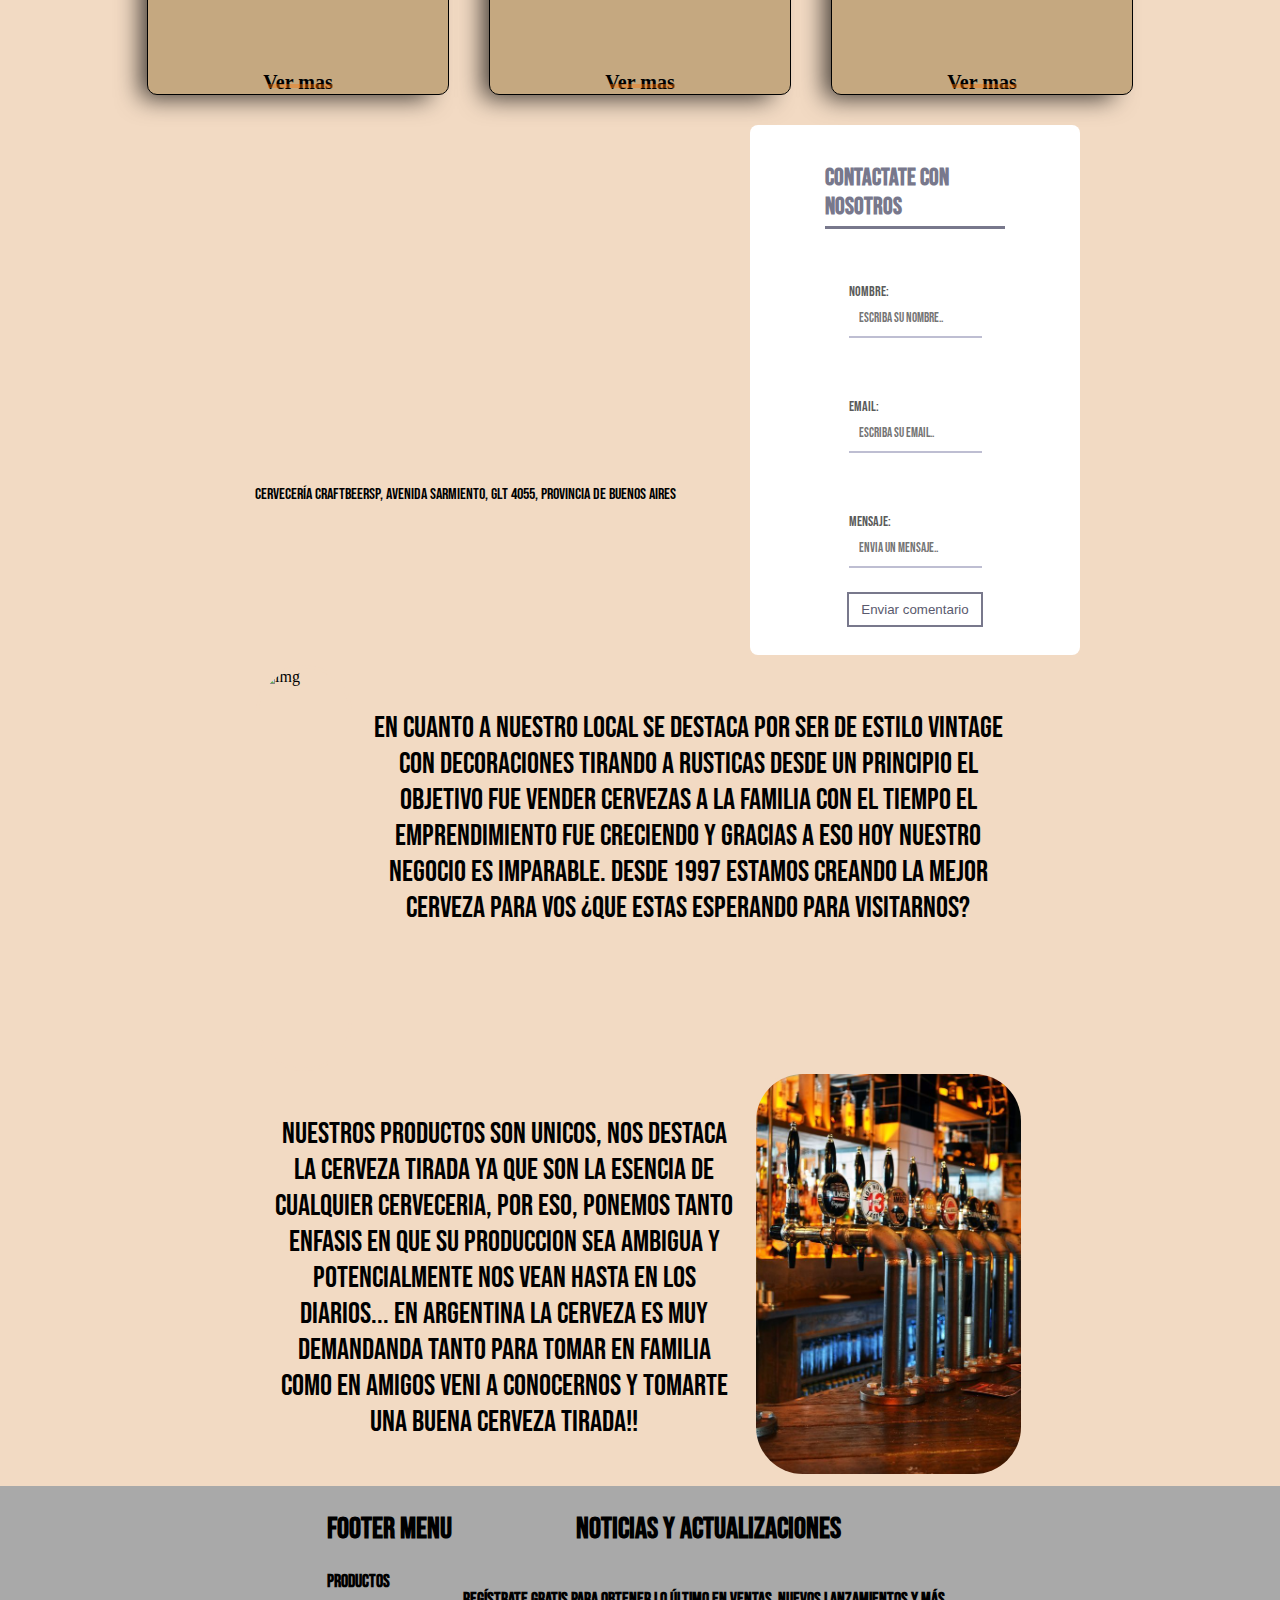
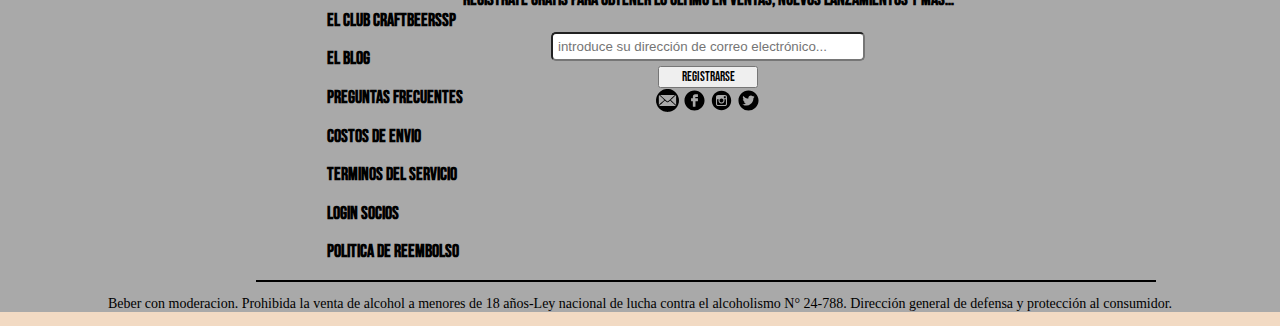
==== commit 030e5f3c: "subida" ====
--- a/index.html
+++ b/index.html
@@ -36,7 +36,7 @@
       <div id="ul1">
         <ul>
           <li>
-            <a href="#">Nosotros</a>
+            <a href="#nosotros">Nosotros</a>
             <div class="marron1"></div>
           </li>
           <li>
@@ -228,6 +228,7 @@
   <div id="contactanos">
     <div  id="ubicacion">
         <iframe src="https://www.google.com/maps/embed?pb=!1m14!1m12!1m3!1d7833.343831056675!2d-58.80175721707106!3d-34.3628101027464!2m3!1f0!2f0!3f0!3m2!1i1024!2i768!4f13.1!5e0!3m2!1ses!2sar!4v1441297040532" width="585" height="240" frameborder="0" style="border:0" allowfullscreen=""></iframe>
+        <p>Cervecería CraftBeerSP, Avenida Sarmiento, GLT 4055, Provincia de Buenos Aires</p>
     </div>
     <div id="formul">
       <form class="formu">
@@ -239,17 +240,50 @@
       </form>
     </div>
   </div>
-    
+   <!-- nosotros -->
+  <div id="nosotros">
+    <div class="nosotros1">
+      <img src="https://i.pinimg.com/564x/17/3a/e3/173ae30f578beb4f4678423db85c24c7.jpg" alt="img">
+      <p>En cuanto a nuestro local se destaca por ser de estilo vintage con decoraciones tirando a rusticas desde un principio el objetivo fue vender cervezas a la familia con el tiempo el emprendimiento fue creciendo y gracias a eso hoy nuestro negocio es imparable. desde 1997 estamos creando la mejor cerveza para vos ¿que estas esperando para visitarnos?</p>
+    </div>
+    <div class="nosotros2">
+      <img src="imagenes/23c26d6f1a5fad37ce26886cf1927076.jpg" alt="imgnosotros">
+      <p>Nuestros productos son unicos, nos destaca la cerveza tirada ya que son la esencia de cualquier cerveceria, por eso, ponemos tanto enfasis en que su produccion sea ambigua y potencialmente nos vean hasta en los diarios... En argentina la cerveza es muy demandanda tanto para tomar en familia como en amigos veni a conocernos y tomarte una buena cerveza tirada!!</p>
+    </div>
+  </div>
 
       <!--footer -->
-      <div>
         <footer>
-          <a href="#" target="_blank"> <img  width="40px" src="imagenes/whatsapp_icon_188135.svg" alt="whatsapp"> </a>
-          <a href="https://mail.google.com/mail/u/0/#inbox" target="_blank"> <img width="40px" src="imagenes/mail_envelope_icon_188206.svg" alt="mail"> </a>
-          <a href="#"> <img width="30px" src="imagenes/1491254387-pindestinationmaplocation_82942.svg" alt="ubicacion"> </a>
-          <a href="index.html"> <img width="40px" src="imagenes/arrow_up_circle_outline_icon_139939.svg" alt="flecha"> </a>
+        <div id="footer">
+          <div>
+            <h2>FOOTER MENU</h2>
+            <a href="#"><h3>Productos</h3></a>
+            <a href="#"><h3>El club craftbeersSP</h3></a>
+            <a href="#"><h3>El blog</h3></a>
+            <a href="#"><h3>Preguntas frecuentes</h3></a>
+            <a href="#"><h3>Costos de envio</h3></a>
+            <a href="#"><h3>Terminos del servicio</h3></a>
+            <a href="#"><h3>Login Socios</h3></a>
+            <a href="#"><h3>Politica de reembolso</h3></a>
+          </div>
+          <div id="footer1">
+            <h2>NOTICIAS Y ACTUALIZACIONES</h2>
+            <H3>Regístrate gratis para obtener lo último en ventas, nuevos lanzamientos y más…</H3>
+            <input type="text" placeholder="introduce su dirección de correo electrónico...">
+            <button type="submit">REGISTRARSE</button>
+          <div>
+            
+          <div>
+              <a href="#"> <img width="25px" src="imagenes/envelope_mail_icon-icons.com_66119.svg" alt="mail"> </a>
+              <a href="#"> <img width="25px" src="imagenes/Facebook_Rounded_Solid_icon-icons.com_61562.svg" alt="facebook"> </a>
+              <a href="#"> <img width="25px" src="imagenes/353424-instagram-logo_107474.svg" alt="instagram"> </a>
+              <a href="#"> <img width="25px" src="imagenes/Twitter_Rounded_Solid_icon-icons.com_61561.svg" alt="twitter"> </a>
+          </div>
+        </div>
         </footer>
-      </div>
-    
+        <div id="terminos">
+        <div id="black"></div>
+        <p>Beber con moderacion. Prohibida la venta de alcohol a menores de 18 años-Ley nacional de lucha contra el alcoholismo N° 24-788. Dirección general de defensa y protección al consumidor.</p>
+      </div>
   </body>
 </html>
--- a/styles.css
+++ b/styles.css
@@ -8,7 +8,7 @@
 
 body {
   background-color: var(--vivos);
-  margin:0px;
+  margin: 0px;
 }
 
 nav {
@@ -20,7 +20,8 @@
   position: fixed;
   z-index: 2;
   top: 0;
-  background-color: var(--vivos);
+  background-color:var(--primero);
+  border: 1px solid black;
 }
 
 #logo {
@@ -37,65 +38,63 @@
 }
 
 /* media query */
-@media only screen and (max-width: 600px){
- header #home{
+@media only screen and (max-width: 600px) {
+  header #home {
     width: 550px;
   }
-nav{
-width: 100%;
-}
-#ul1 ul li a{
-  font-size: 10px;
-}
-}
-
-@media only screen and (max-width: 768px){
-  header div h1{
+  nav {
+    width: 100%;
+  }
+  #ul1 ul li a {
+    font-size: 10px;
+  }
+}
+
+@media only screen and (max-width: 768px) {
+  header div h1 {
     font-size: 25px;
   }
-  header div{
-  }
-#ul1 ul li a{
-  font-size: 20px;
-}
-}
-
+  header div {
+  }
+  #ul1 ul li a {
+    font-size: 20px;
+  }
+}
 
 @media only screen and (max-width: 992px) {
-  header div h1{
+  header div h1 {
     position: absolute;
     margin-top: 50px;
     left: 160px;
   }
-nav #logo{
-  position: absolute;
-  margin: 0px;
-
-}
-nav{
-  display: flex;
-  flex-direction: column;
-  height: 120px;
-}
-#ul1 ul li  {
-margin-top: 70px;
-}
-ul li .marron1{
-width: 0px;
-height: 0px;
-}
-ul li .marron2{
-  width: 0px;
-  height: 0px;
-}
-ul li .marron3{
-  width: 0px;
-  height: 0px;
-}
-ul li .marron4{
-  width: 0px;
-  height: 0px;
-}
+  nav #logo {
+    position: absolute;
+    margin: 0px;
+  }
+  nav {
+    display: flex;
+    flex-direction: column;
+    height: 120px;
+  }
+  #ul1 ul li {
+    margin-top: 70px;
+  }
+  ul li .marron1 {
+    width: 0px;
+    height: 0px;
+  }
+  ul li .marron2 {
+    width: 0px;
+    height: 0px;
+  }
+  ul li .marron3 {
+    width: 0px;
+    height: 0px;
+  }
+  ul li .marron4 {
+    width: 0px;
+    height: 0px;
+  }
 }
 
 li {
@@ -187,14 +186,13 @@
   background-size: cover;
 }
 
-
 header {
   width: 100%;
   position: relative;
-  margin:100px 0px 0px 00px;
-}
-
-#home1{
+  margin: 100px 0px 0px 00px;
+}
+
+#home1 {
   width: 100%;
   text-align: center;
 }
@@ -229,45 +227,44 @@
 }
 /* section nuestras cervezas */
 
-
 @media only screen and (max-width: 1200px) {
-#art{
-  display: flex;
-  flex-direction: column;
-  align-items: center;
-  width: 100%;
-}  
-section{
-  display: flex;
-  flex-direction: column;
-  align-items: center;
-}
-section article .gris{
-  width: 0px;
-}
-#cervezas123 article{
-  width: 700px;
-}
-#cervezas123 article div img{
-width: 300px;
-}
-}
-
-@media only screen and (max-width: 768px){
-  #cervezas123 article{
+  #art {
+    display: flex;
+    flex-direction: column;
+    align-items: center;
+    width: 100%;
+  }
+  section {
+    display: flex;
+    flex-direction: column;
+    align-items: center;
+  }
+  section article .gris {
+    width: 0px;
+  }
+  #cervezas123 article {
+    width: 700px;
+  }
+  #cervezas123 article div img {
+    width: 300px;
+  }
+}
+
+@media only screen and (max-width: 768px) {
+  #cervezas123 article {
     width: 500px;
   }
-  #cervezas123 article div img{
+  #cervezas123 article div img {
     width: 150px;
-    }
-}
-@media only screen and (max-width: 600px){
-  #cervezas123 article{
+  }
+}
+@media only screen and (max-width: 600px) {
+  #cervezas123 article {
     width: 400px;
   }
-  #cervezas123 article div img{
+  #cervezas123 article div img {
     width: 120px;
-    }
+  }
 }
 
 #nc {
@@ -281,7 +278,6 @@
   display: flex;
   justify-content: center;
 }
-
 
 .tiposcervezas {
   color: black;
@@ -359,8 +355,6 @@
   text-decoration: underline;
 }
 
-
-
 /* formulario */
 
 #contacto {
@@ -400,28 +394,74 @@
   }
 }
 
-footer {
-  width: 100%;
-  display: flex;
-  justify-content: space-around;
-  font-family: Impact, Haettenschweiler, "Arial Narrow Bold", sans-serif;
-  background-color: var(--texto);
-  font-weight: bold;
-  box-shadow: 7px 7px 25px -1px;
-}
-
-@media only screen and (max-width: 600px) {
-  div footer {
-    display: flex;
-    flex-direction: column;
-    justify-content: center;
-    text-align: center;
-  }
-}
+/* nosotros */
+#nosotros{
+  padding: 0% 20%;
+}
+
+.nosotros1{
+  display: flex;
+  flex-direction: row;
+}
+.nosotros1 img{
+  width: 500px;
+  height: 400px;
+  border: var(--vivos) solid;
+  border-radius: 50px;
+}
+
+#nosotros p{
+padding: 2%;
+text-align: center;
+font-family: var(--texto1);
+font-size: 30px;
+}
+
+.nosotros2{
+  display: flex;
+  flex-direction: row-reverse;
+}
+.nosotros2 img{
+  width: 440px;
+  height: 400px;
+  border: var(--vivos) solid;
+  border-radius: 50px;
+}
+@media only screen and (max-width: 1200px){
+  .nosotros1{
+    display: flex;
+    flex-direction: column;
+  }
+  .nosotros1 img{
+    margin: 0% 10%;
+    width: 400px;
+    height: 330px;
+  }
+  .nosotros2{
+    display: flex;
+    flex-direction: column;
+  }
+  .nosotros2 img{
+    margin: 0% 10%;
+    width: 400px;
+    height: 330px;
+  }
+}
+@media only screen and (max-width: 600px){
+.nosotros1 img{
+  margin: 0% -14%;
+}
+.nosotros2 img{
+  margin: 0% -14%;
+}
+}
+
+
+
 
 /* ubi, form */
 
-#contactanos{
+#contactanos {
   display: flex;
   flex-direction: row;
   position: relative;
@@ -430,33 +470,37 @@
 
 #ubicacion {
   text-align: center;
-  position: relative; 
+  position: relative;
 }
 
 #ubicacion iframe {
   width: 550px;
-  height: 530px;
-}
-
-#formul{
+  height: 350px;
+}
+
+#ubicacion p{
+  font: 10px;
+  font-family: var(--texto1);
+}
+
+#formul {
   position: relative;
-  margin:0px;
-}
-
+  margin: 0px;
+}
 
 form a img:hover {
   width: 60px;
 }
 
 .formu {
+  margin: 10px;
   width: 330px;
   height: 530px;
-  background: var(--vivos);
+  background:white;
   border-radius: 8px;
   padding: 5px 30px;
   box-sizing: border-box;
   font-family: var(--texto1);
- 
 }
 #contact {
   margin: 10px 0;
@@ -499,44 +543,105 @@
   cursor: pointer;
   transition: all 0.3s;
 }
-form button:hover{
-background-color: darkgray;
-transition: 100ms;
-transition-delay: 100ms;
-}
+form button:hover {
+  background-color: darkgray;
+  transition: 100ms;
+  transition-delay: 100ms;
+}
+
+
 @media only screen and (max-width: 992px) {
-#contactanos{
-  display: flex;
-  flex-direction: column;
-  width: 100%;
-}
-.formu{
-display: flex;
-margin: 30px 000px;
-justify-content: center;
-align-items: center;
-}
-}
-
-@media only screen and (max-width: 992px){
-  #contactanos{
+  #contactanos {
     display: flex;
     flex-direction: column;
     width: 100%;
   }
-  .formu{
-    display: flex;
-    margin: 00px 000px;
+  .formu {
+    display: flex;
+    margin: 10px 20%;
     justify-content: center;
     align-items: center;
-    } 
-}
-@media only screen and (max-width: 600px){
-  footer{
-    width: 550px
-}
-}
-
-
-
-
+  }
+}
+
+/* footer */
+footer {
+  background-color: darkgray;
+  font-size: 15px;
+  font-family: var(--texto1);
+
+}
+
+#footer{
+  display: flex;
+  flex-direction: row;
+  justify-content: center;
+}
+#footer1{
+  align-items: center;
+  display: flex;
+  flex-direction: column;
+}
+footer h2{
+  font-size: 30px;
+}
+footer a{
+  text-decoration: none;
+  color: black;
+}
+footer h2:hover{
+  transform: scale(1.01);
+}
+footer h3:hover{
+  opacity: 0.7;
+}
+
+footer input{
+  margin: 1%;
+  width: 300px;
+  border-radius: 5px;
+  padding: 5px;
+}
+footer input:hover{
+  border-style: none;
+}
+footer a:hover{
+  opacity: 0.5;
+}
+ footer button{
+   width: 100px;
+   font-family: var(--texto1);
+  }
+ footer button:hover{
+  background-color: var(--vivos);
+ }
+ #terminos{
+   background-color: darkgray;
+ }
+ #terminos p{
+   font-size: 14px;
+   text-align-last: center;
+ }
+ #black{
+ margin: 0% 20%;
+ align-items: center;
+ width: 900px;
+ height: 2px;
+ background-color: black;
+ }
+ @media only screen and (max-width: 1200px){
+ footer{
+width: 100%;
+align-items: center;
+ }
+ #footer{
+   display: flex;
+   flex-direction: column;
+   align-items: center;
+ }
+ }
+ @media only screen and (max-width: 768px){
+   footer{
+     width: 100%;
+   }
+ }
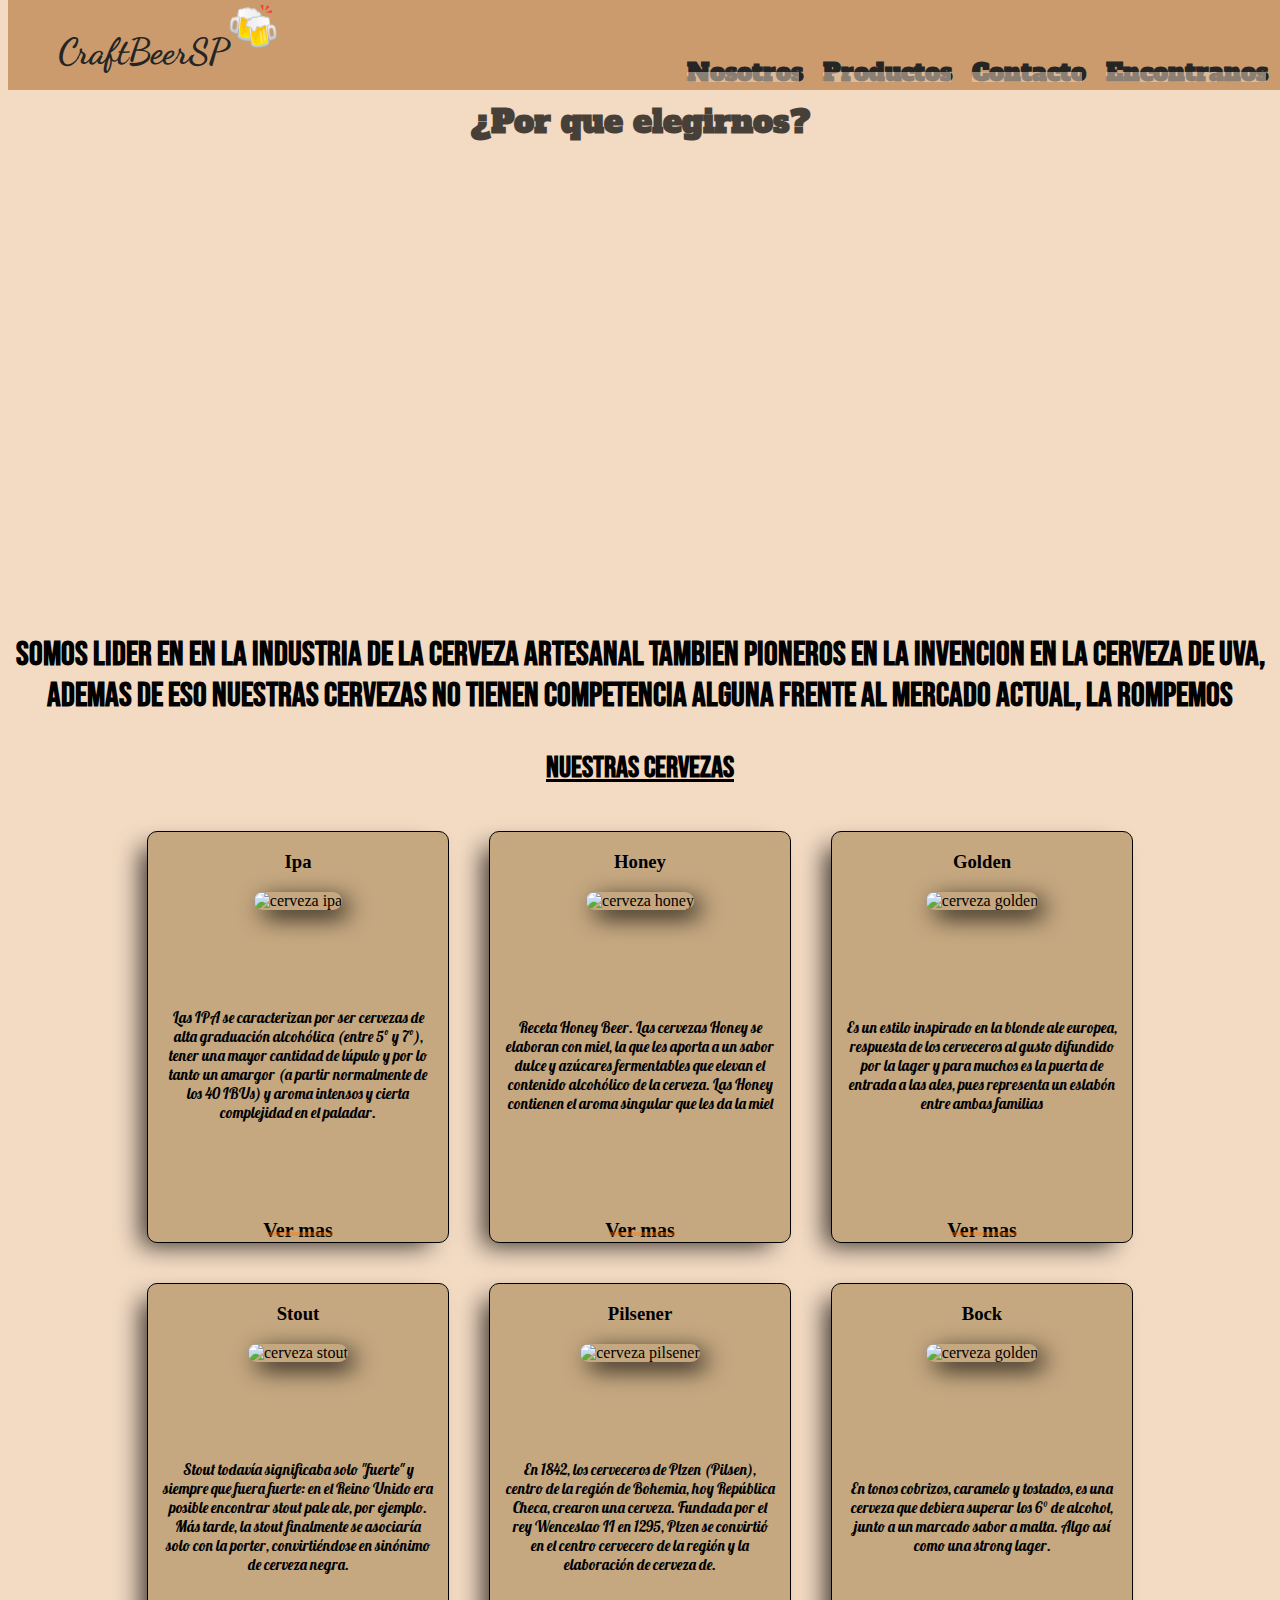
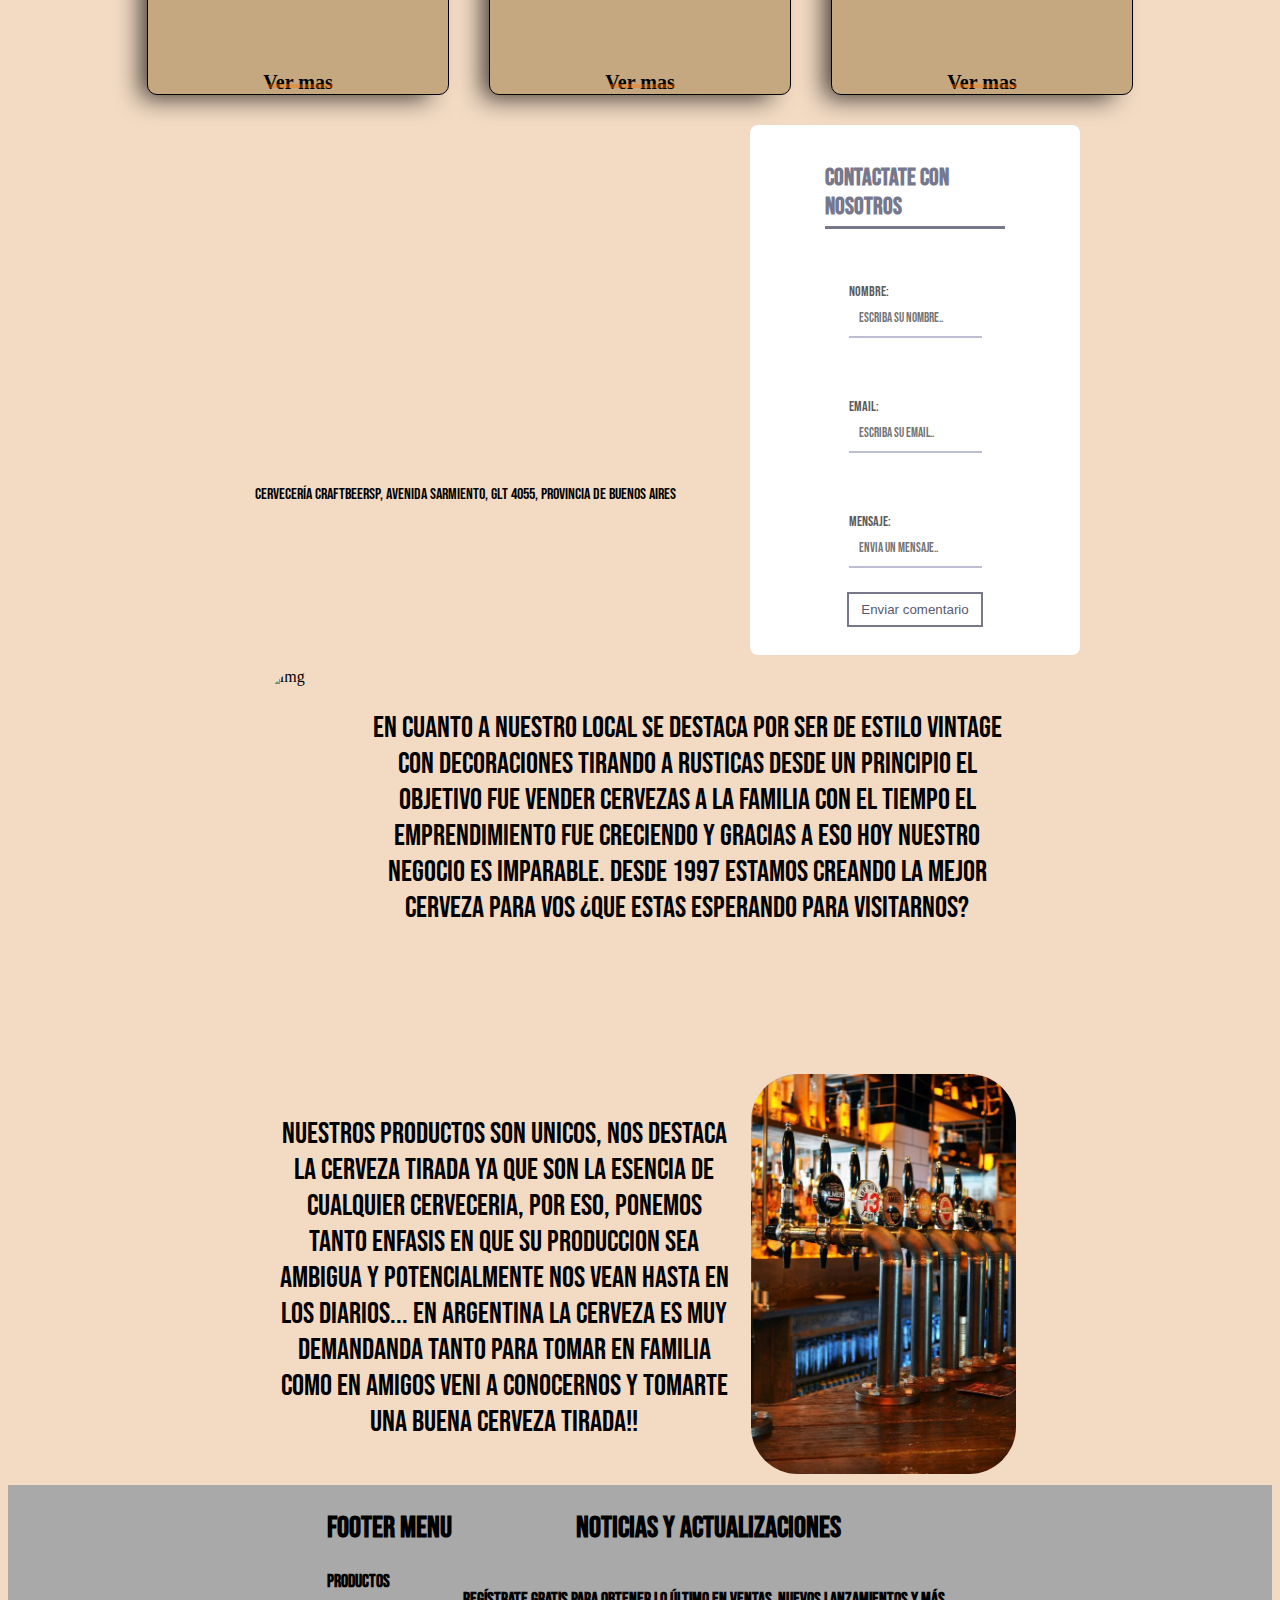
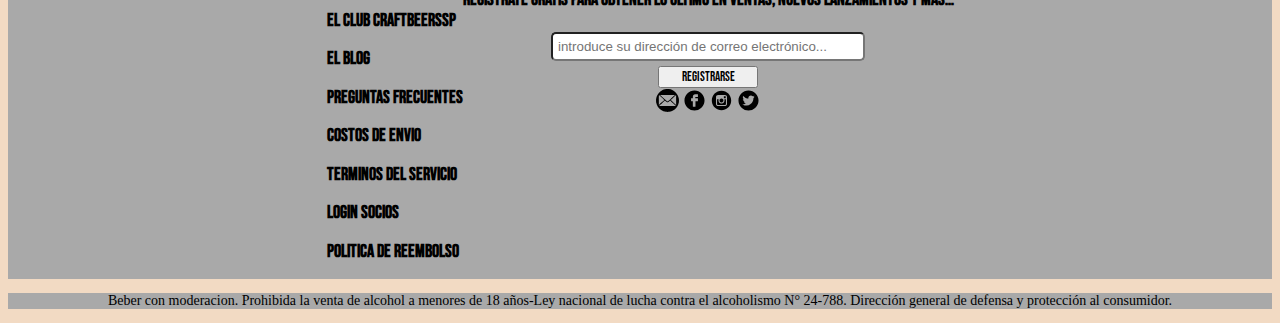
==== commit 5747fd83: "subida" ====
--- a/index.html
+++ b/index.html
@@ -282,7 +282,6 @@
         </div>
         </footer>
         <div id="terminos">
-        <div id="black"></div>
         <p>Beber con moderacion. Prohibida la venta de alcohol a menores de 18 años-Ley nacional de lucha contra el alcoholismo N° 24-788. Dirección general de defensa y protección al consumidor.</p>
       </div>
   </body>
--- a/styles.css
+++ b/styles.css
@@ -8,7 +8,6 @@
 
 body {
   background-color: var(--vivos);
-  margin: 0px;
 }
 
 nav {
@@ -21,7 +20,6 @@
   z-index: 2;
   top: 0;
   background-color:var(--primero);
-  border: 1px solid black;
 }
 
 #logo {
@@ -39,22 +37,20 @@
 
 /* media query */
 @media only screen and (max-width: 600px) {
+  header{
+    width: 100%;
+  }
   header #home {
-    width: 550px;
-  }
-  nav {
-    width: 100%;
-  }
-  #ul1 ul li a {
-    font-size: 10px;
+  width: 120%;
+  }
+  .h1{
+    font-size: 1px;
   }
 }
 
 @media only screen and (max-width: 768px) {
   header div h1 {
     font-size: 25px;
-  }
-  header div {
   }
   #ul1 ul li a {
     font-size: 20px;
@@ -72,9 +68,8 @@
     margin: 0px;
   }
   nav {
-    display: flex;
-    flex-direction: column;
     height: 120px;
+    width: 100%;
   }
   #ul1 ul li {
     margin-top: 70px;
@@ -106,8 +101,10 @@
 }
 
 nav ul {
-  display: flex;
   position: relative;
+
+  display: flex;
+  justify-content: center;
 }
 
 nav a {
@@ -180,9 +177,7 @@
   height: 500px;
   width: 100%;
   background-image: url(https://turismo.rionegro.gov.ar/files/contenidos/1547657058_slider-experiencias-cerveza-artesanal.jpg);
-  background-size: contain;
   background-repeat: no-repeat;
-  background-position: center;
   background-size: cover;
 }
 
@@ -642,6 +637,11 @@
  }
  @media only screen and (max-width: 768px){
    footer{
-     width: 100%;
+     margin: -1px;
+     width: 600px;
    }
- }
+   #terminos{
+    margin: -1px;
+    width: 600px;
+   }
+ }
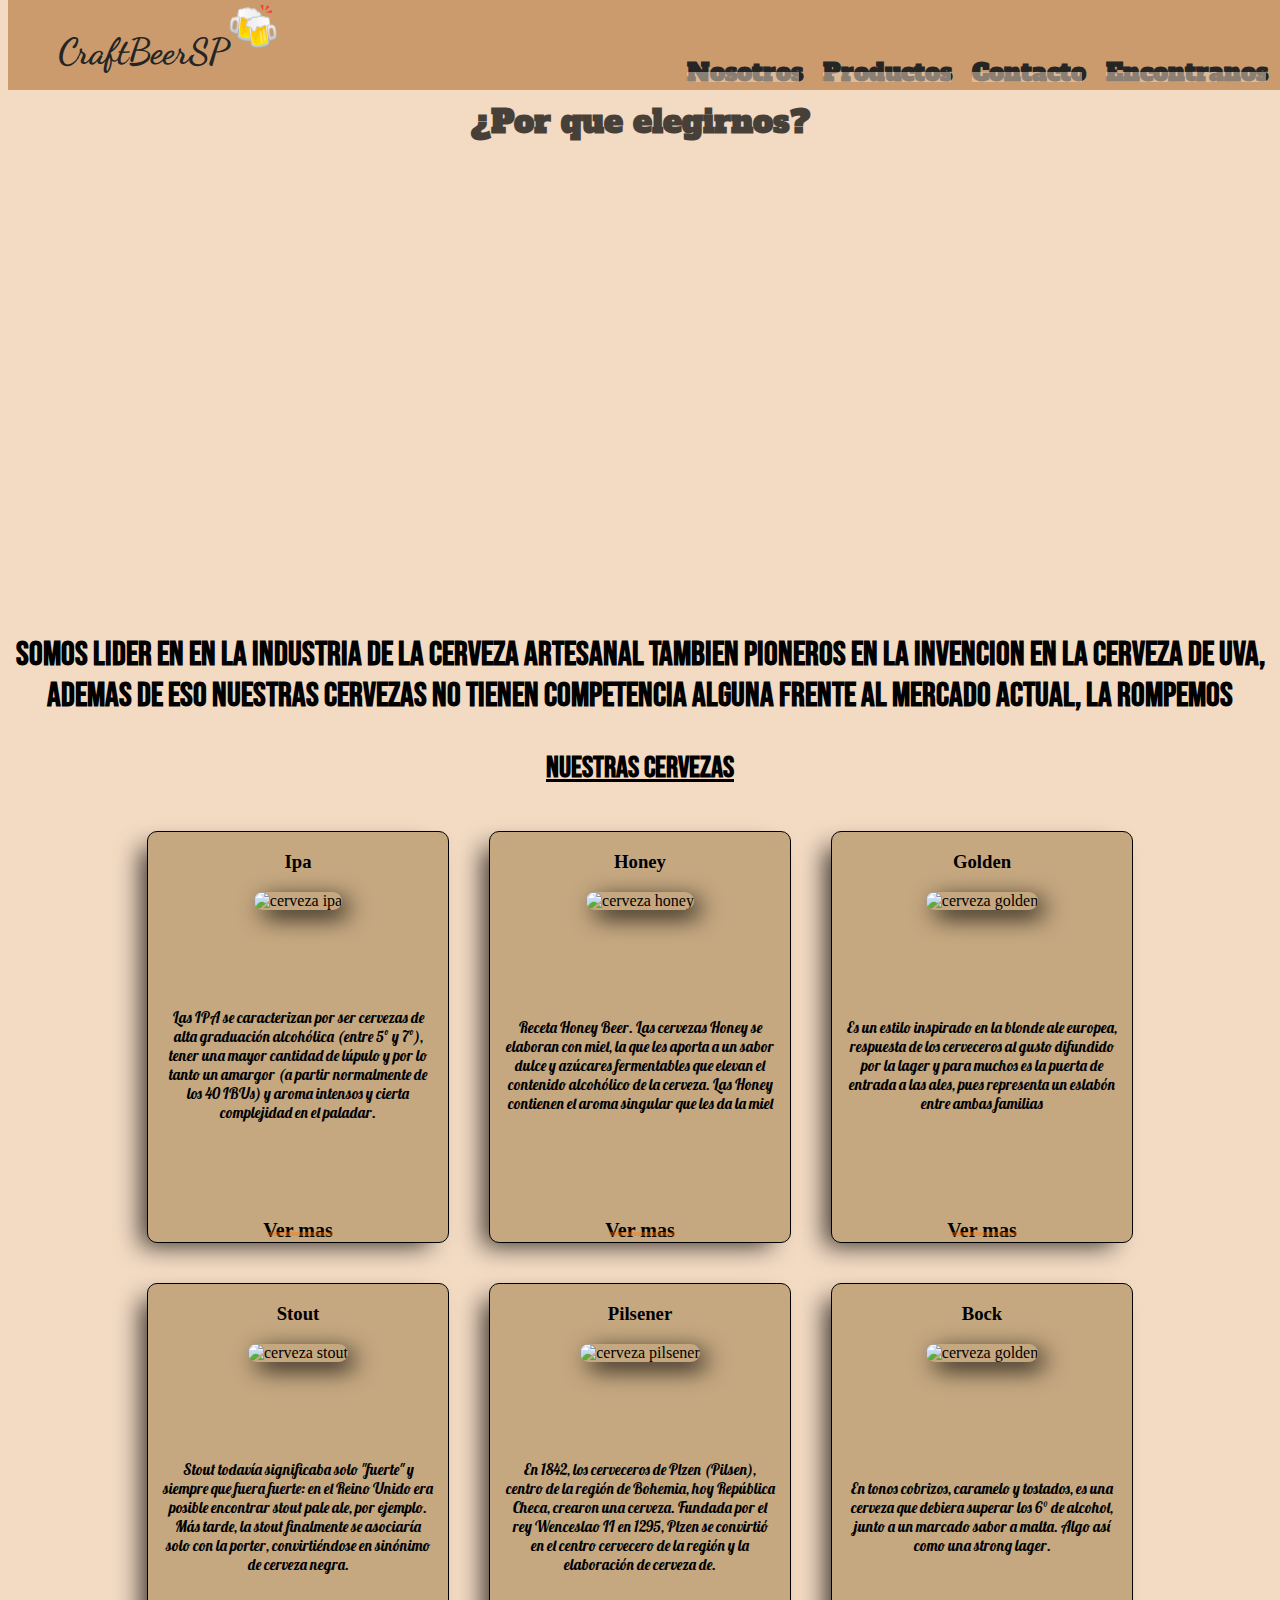
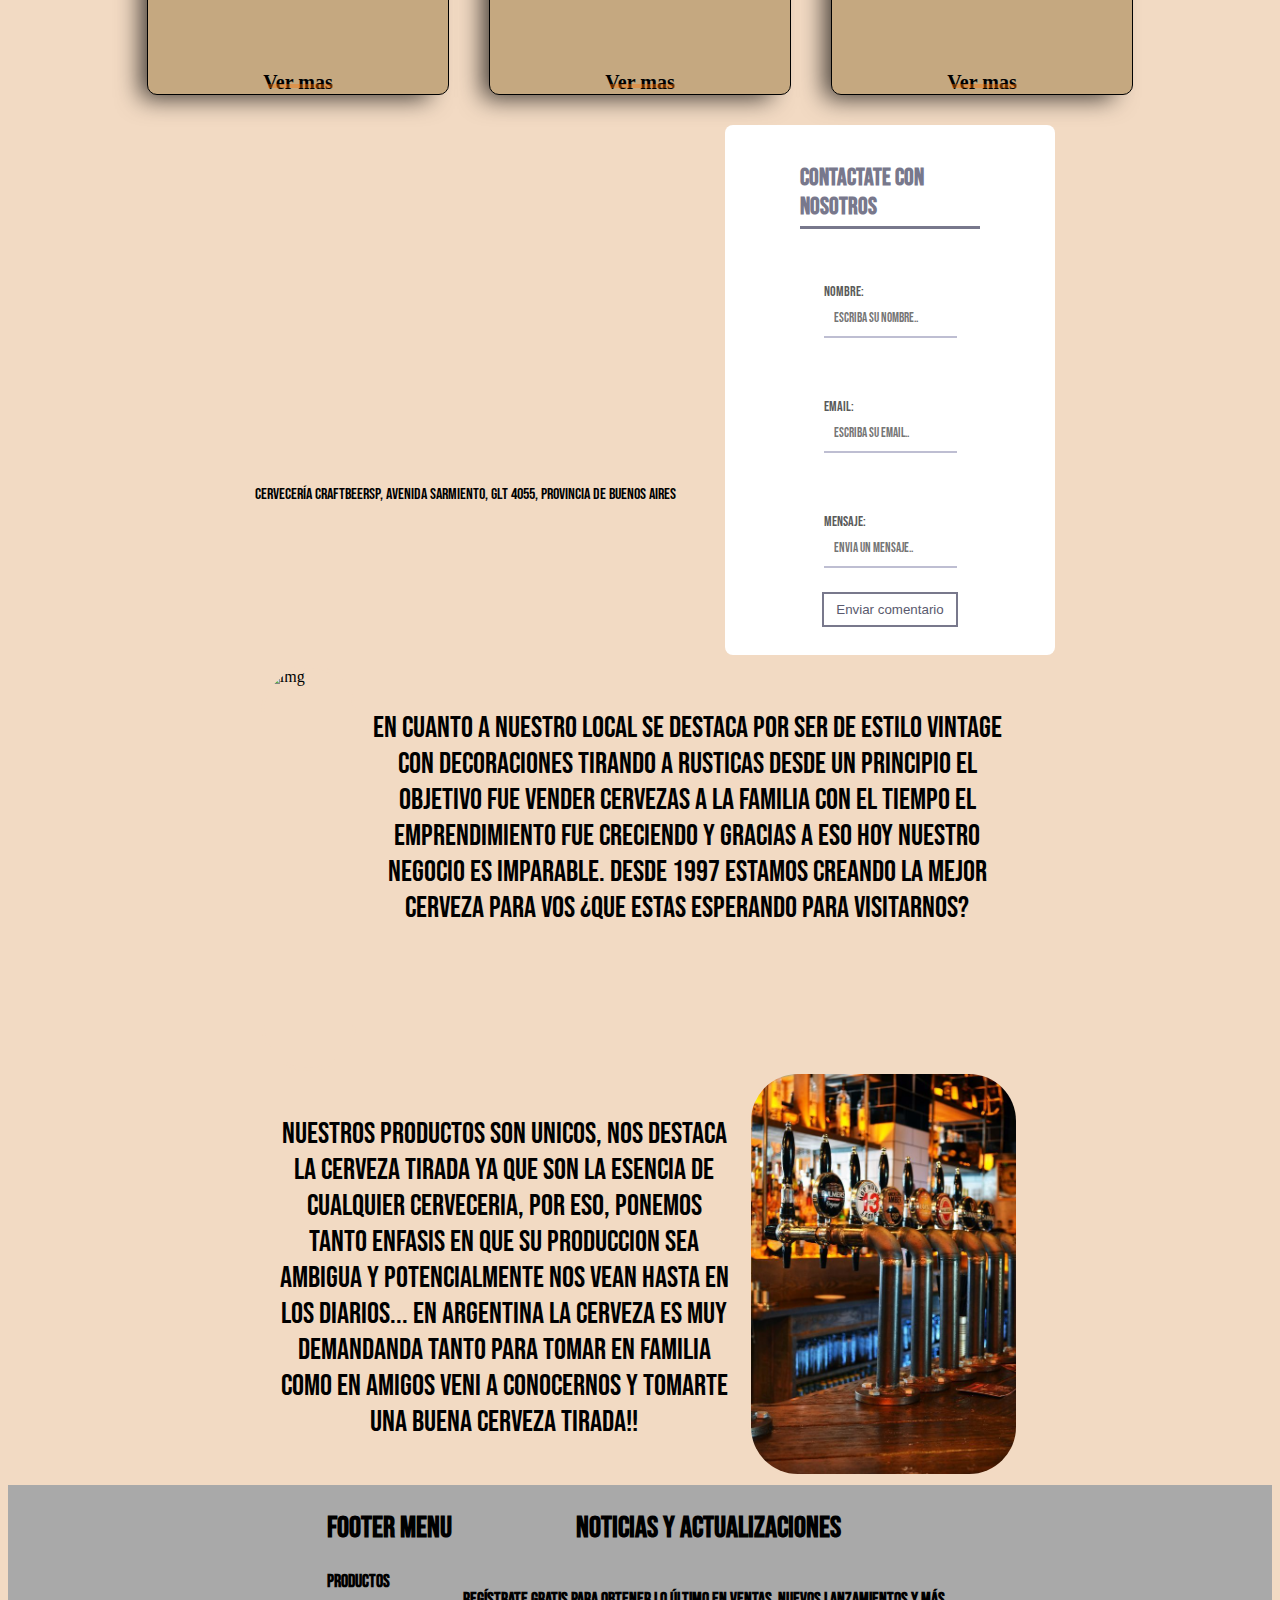
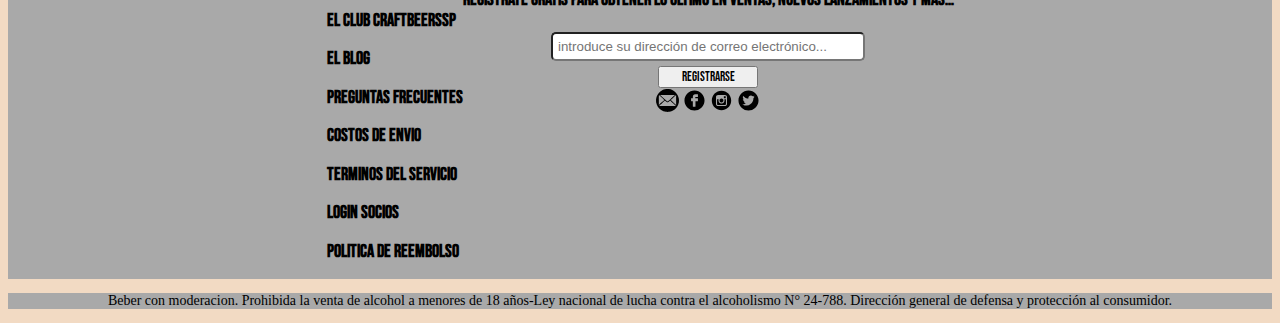
==== commit d2fee152: "subida" ====
--- a/index.html
+++ b/index.html
@@ -227,7 +227,7 @@
     <!-- encontranos -->
   <div id="contactanos">
     <div  id="ubicacion">
-        <iframe src="https://www.google.com/maps/embed?pb=!1m14!1m12!1m3!1d7833.343831056675!2d-58.80175721707106!3d-34.3628101027464!2m3!1f0!2f0!3f0!3m2!1i1024!2i768!4f13.1!5e0!3m2!1ses!2sar!4v1441297040532" width="585" height="240" frameborder="0" style="border:0" allowfullscreen=""></iframe>
+        <iframe src="https://www.google.com/maps/embed?pb=!1m14!1m12!1m3!1d7833.343831056675!2d-58.80175721707106!3d-34.3628101027464!2m3!1f0!2f0!3f0!3m2!1i1024!2i768!4f13.1!5e0!3m2!1ses!2sar!4v1441297040532" width="300" height="240" frameborder="0" style="border:0" allowfullscreen=""></iframe>
         <p>Cervecería CraftBeerSP, Avenida Sarmiento, GLT 4055, Provincia de Buenos Aires</p>
     </div>
     <div id="formul">
--- a/styles.css
+++ b/styles.css
@@ -8,6 +8,7 @@
 
 body {
   background-color: var(--vivos);
+  padding: 0%;
 }
 
 nav {
@@ -17,7 +18,7 @@
   width: 100%;
   height: 90px;
   position: fixed;
-  z-index: 2;
+  z-index: 1;
   top: 0;
   background-color:var(--primero);
 }
@@ -40,11 +41,38 @@
   header{
     width: 100%;
   }
-  header #home {
-  width: 120%;
-  }
-  .h1{
-    font-size: 1px;
+header #home {
+  background-position: center;
+  background-size: cover;
+  position:relative ;
+  height: 400px;
+  display: flex;
+  justify-content: center;
+  align-items: center;
+  margin: 0px 15px;
+  }
+
+  header #home h1{
+    font-size: 0px;
+  }
+
+  nav{
+    width: 100%;
+  }
+  nav ul{
+
+    width: 100%;
+
+  }
+  nav #ul1 ul li a{
+    font-size: 14px;
+  }
+  nav #logo a img{
+    width: 25px;
+    height: 25px;
+  }
+  nav #logo a{
+    font-size: 15px;
   }
 }
 
@@ -463,15 +491,18 @@
   justify-content: center;
 }
 
-#ubicacion {
+#ubicacion p {
   text-align: center;
   position: relative;
 }
-
-#ubicacion iframe {
-  width: 550px;
+@media only screen and (max-width: 600px){
+}
+
+#contactanos #ubicacion iframe {
+  width: 500px;
   height: 350px;
 }
+
 
 #ubicacion p{
   font: 10px;
@@ -637,11 +668,35 @@
  }
  @media only screen and (max-width: 768px){
    footer{
-     margin: -1px;
-     width: 600px;
+     margin: 0px;
+     width: 100%;
+   }
+   #footer{
+     width: 70%;
+    margin: 0px 100px;
    }
    #terminos{
-    margin: -1px;
-    width: 600px;
+    width: 100%;
    }
- }
+   #terminos p{
+     width: 90%;
+   }
+ }
+ @media only screen and (max-width: 600px){
+  footer{
+    position: relative;
+    margin: 0px 50px;
+    width: 100%;
+  }
+  #footer{
+    width:90%;
+   margin: 0px 30px;
+  }
+  #terminos{
+    margin: 0px 50px;
+   width: 100%;
+  }
+  #terminos p{
+    width: 90%;
+  }
+ }
